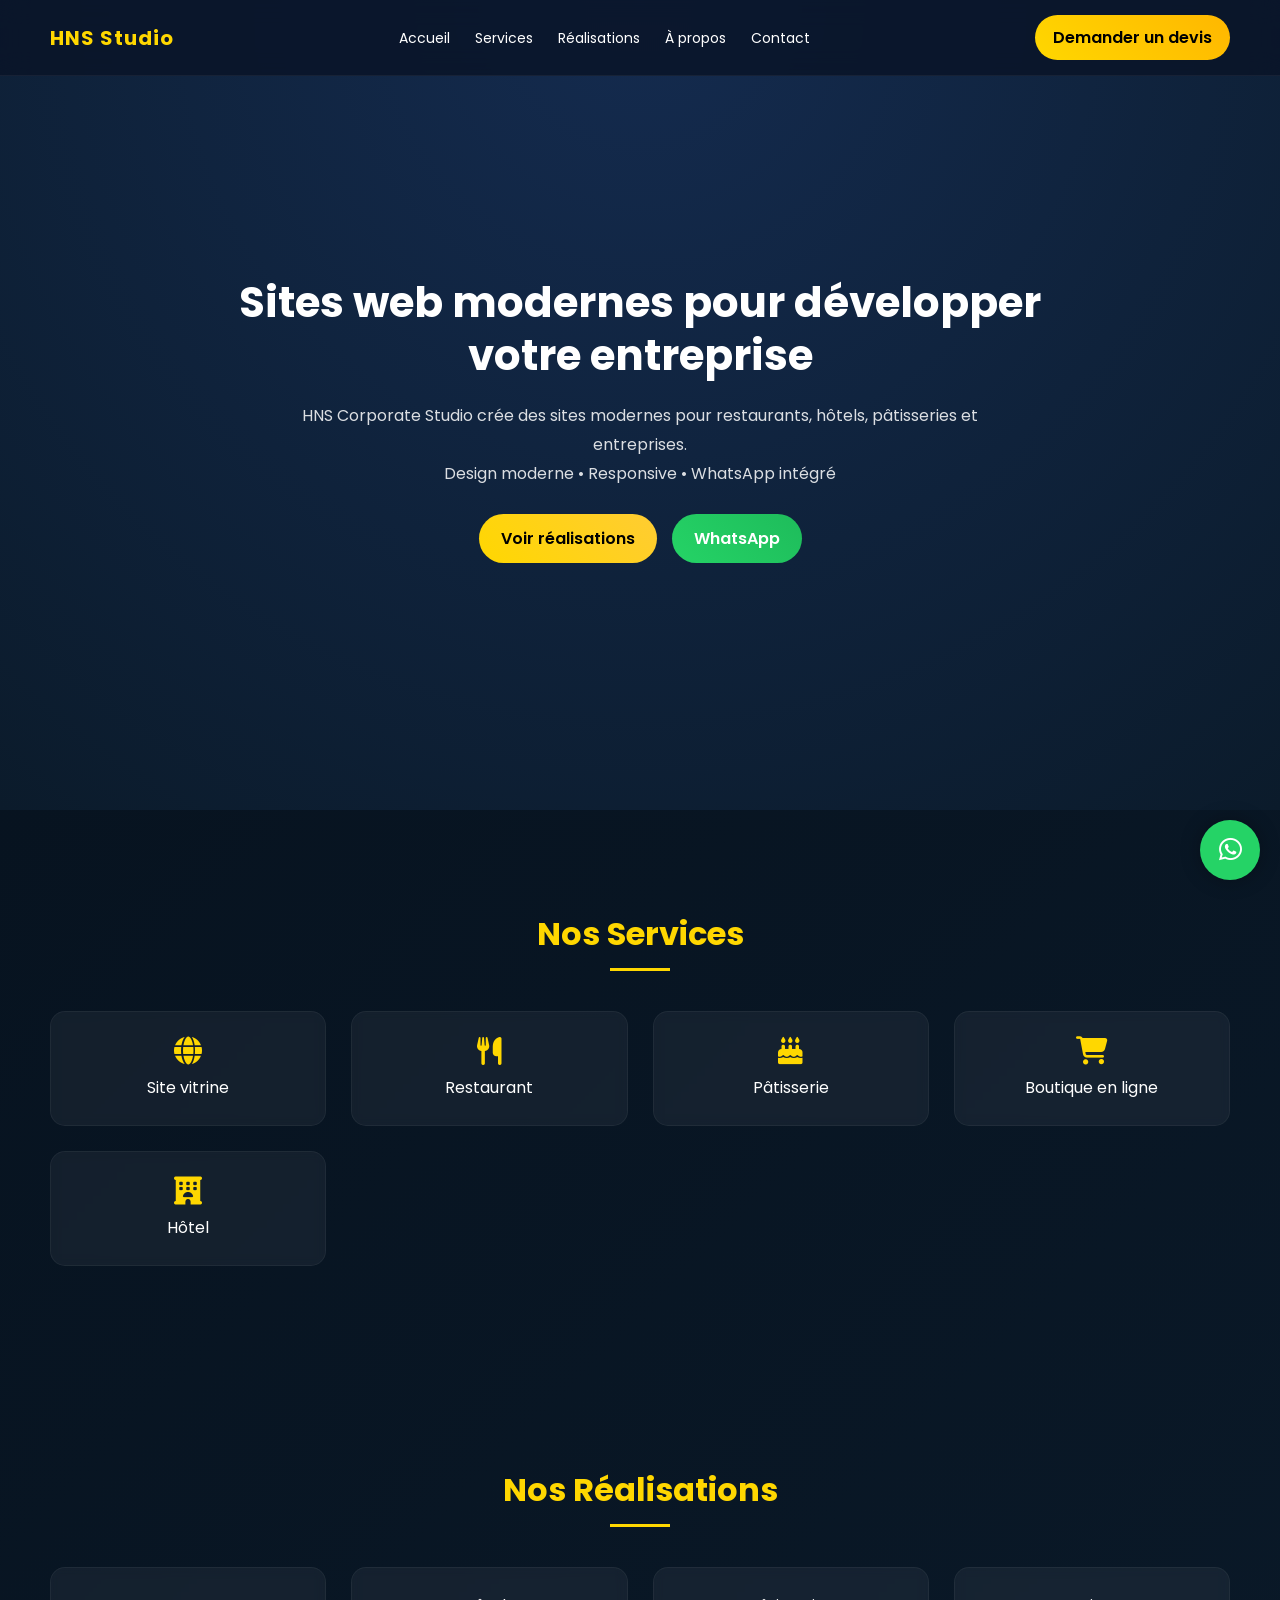
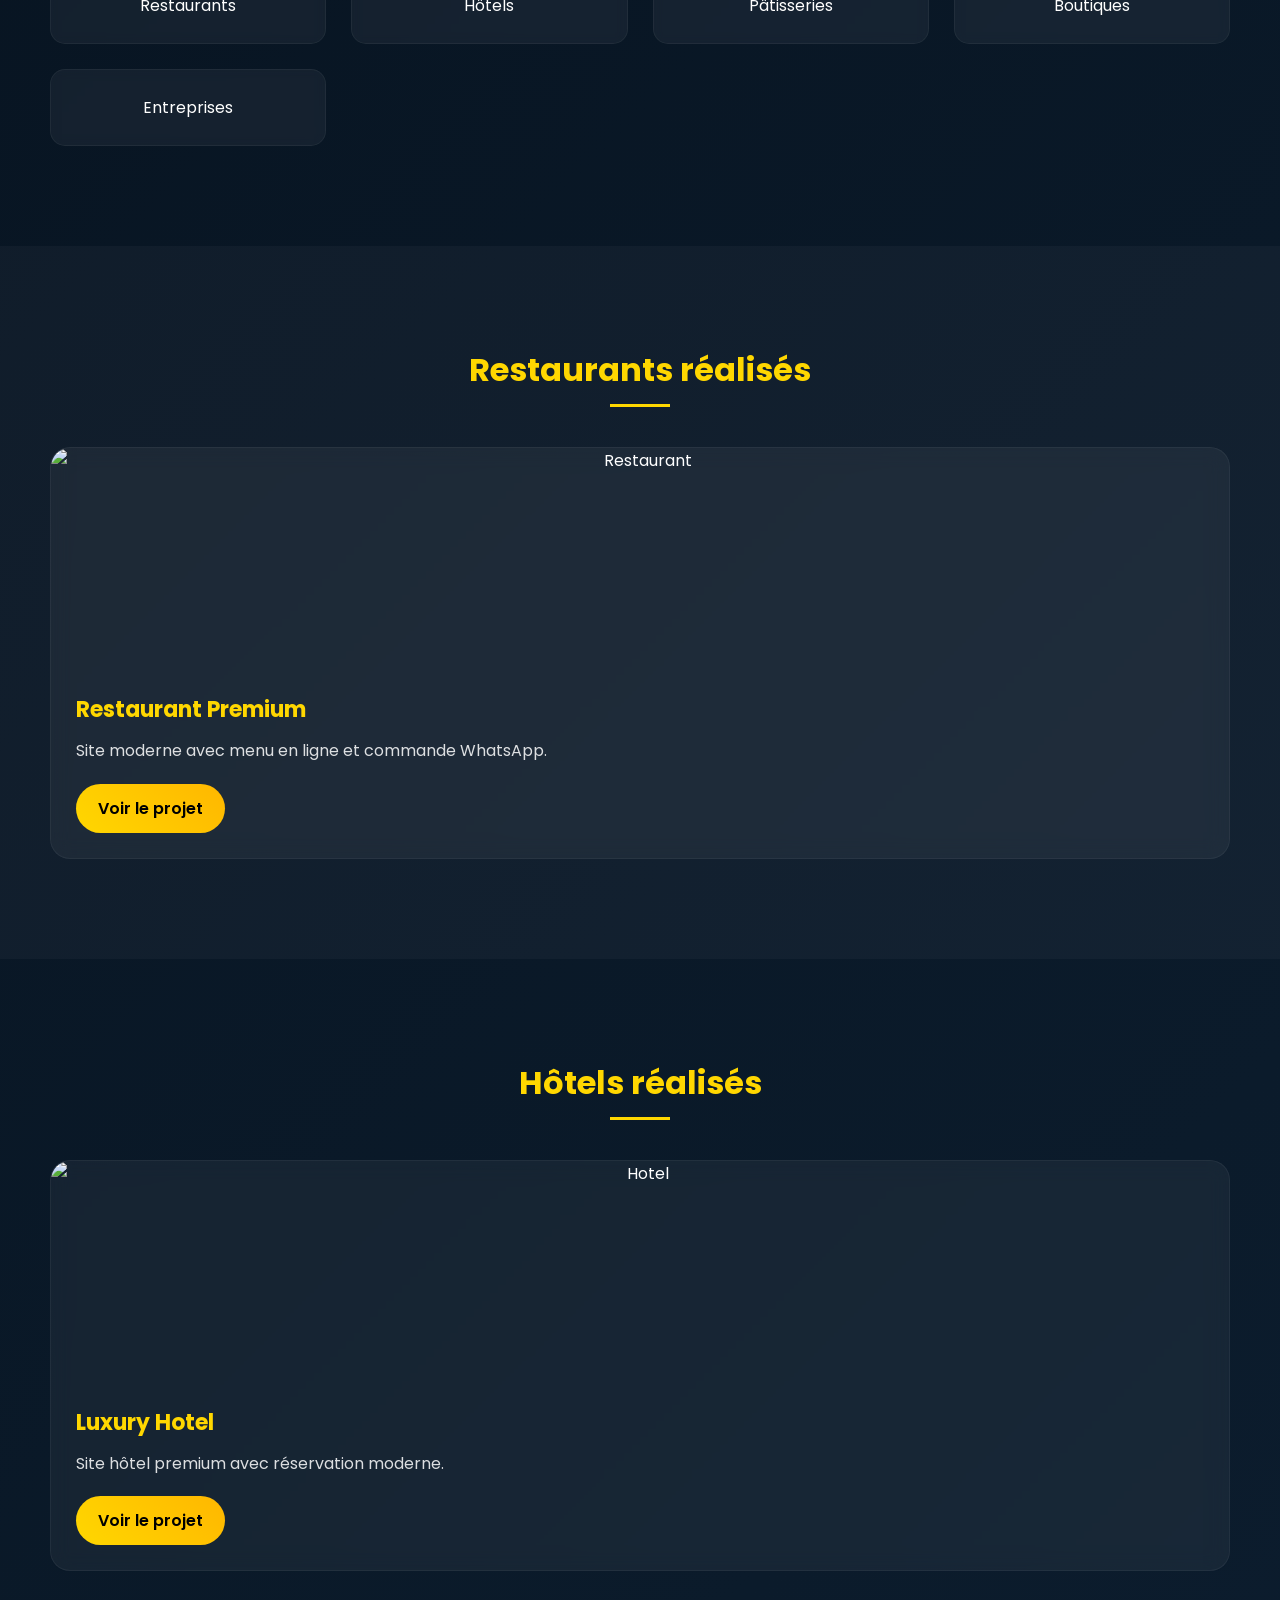
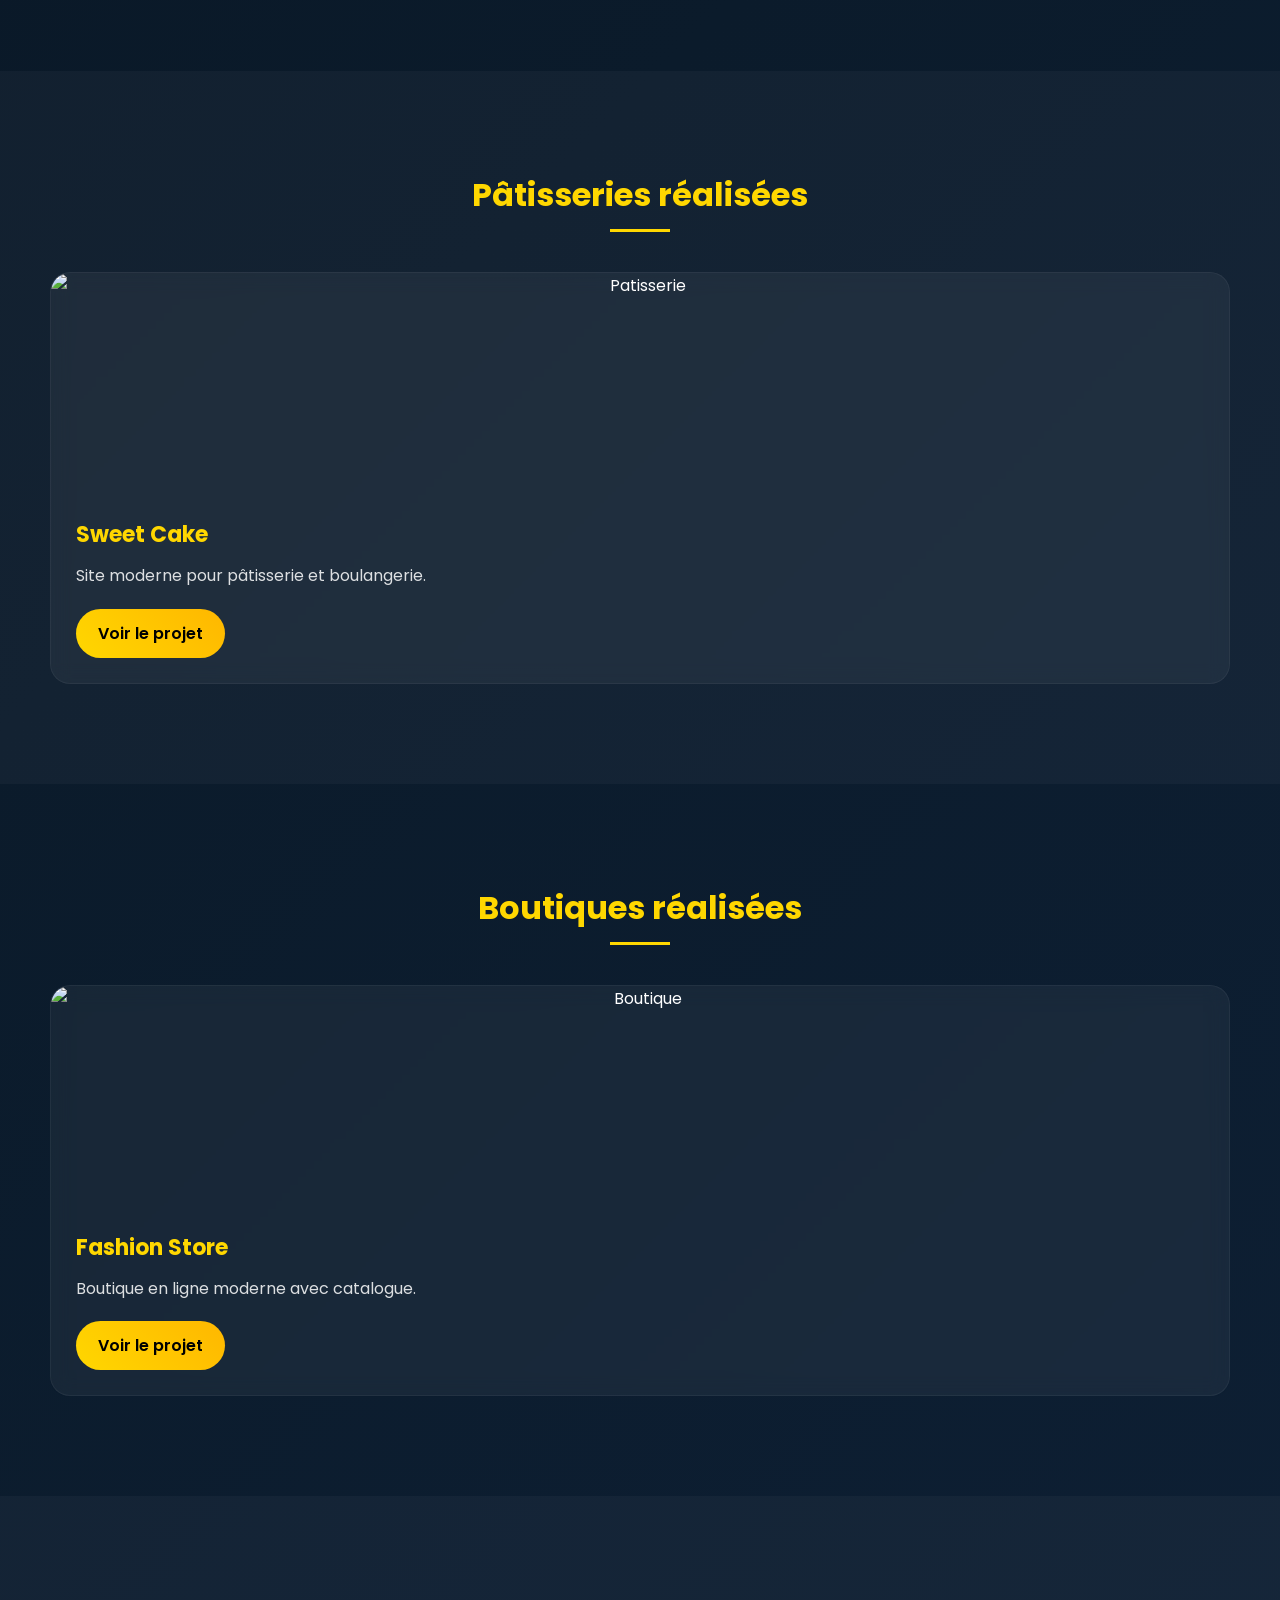
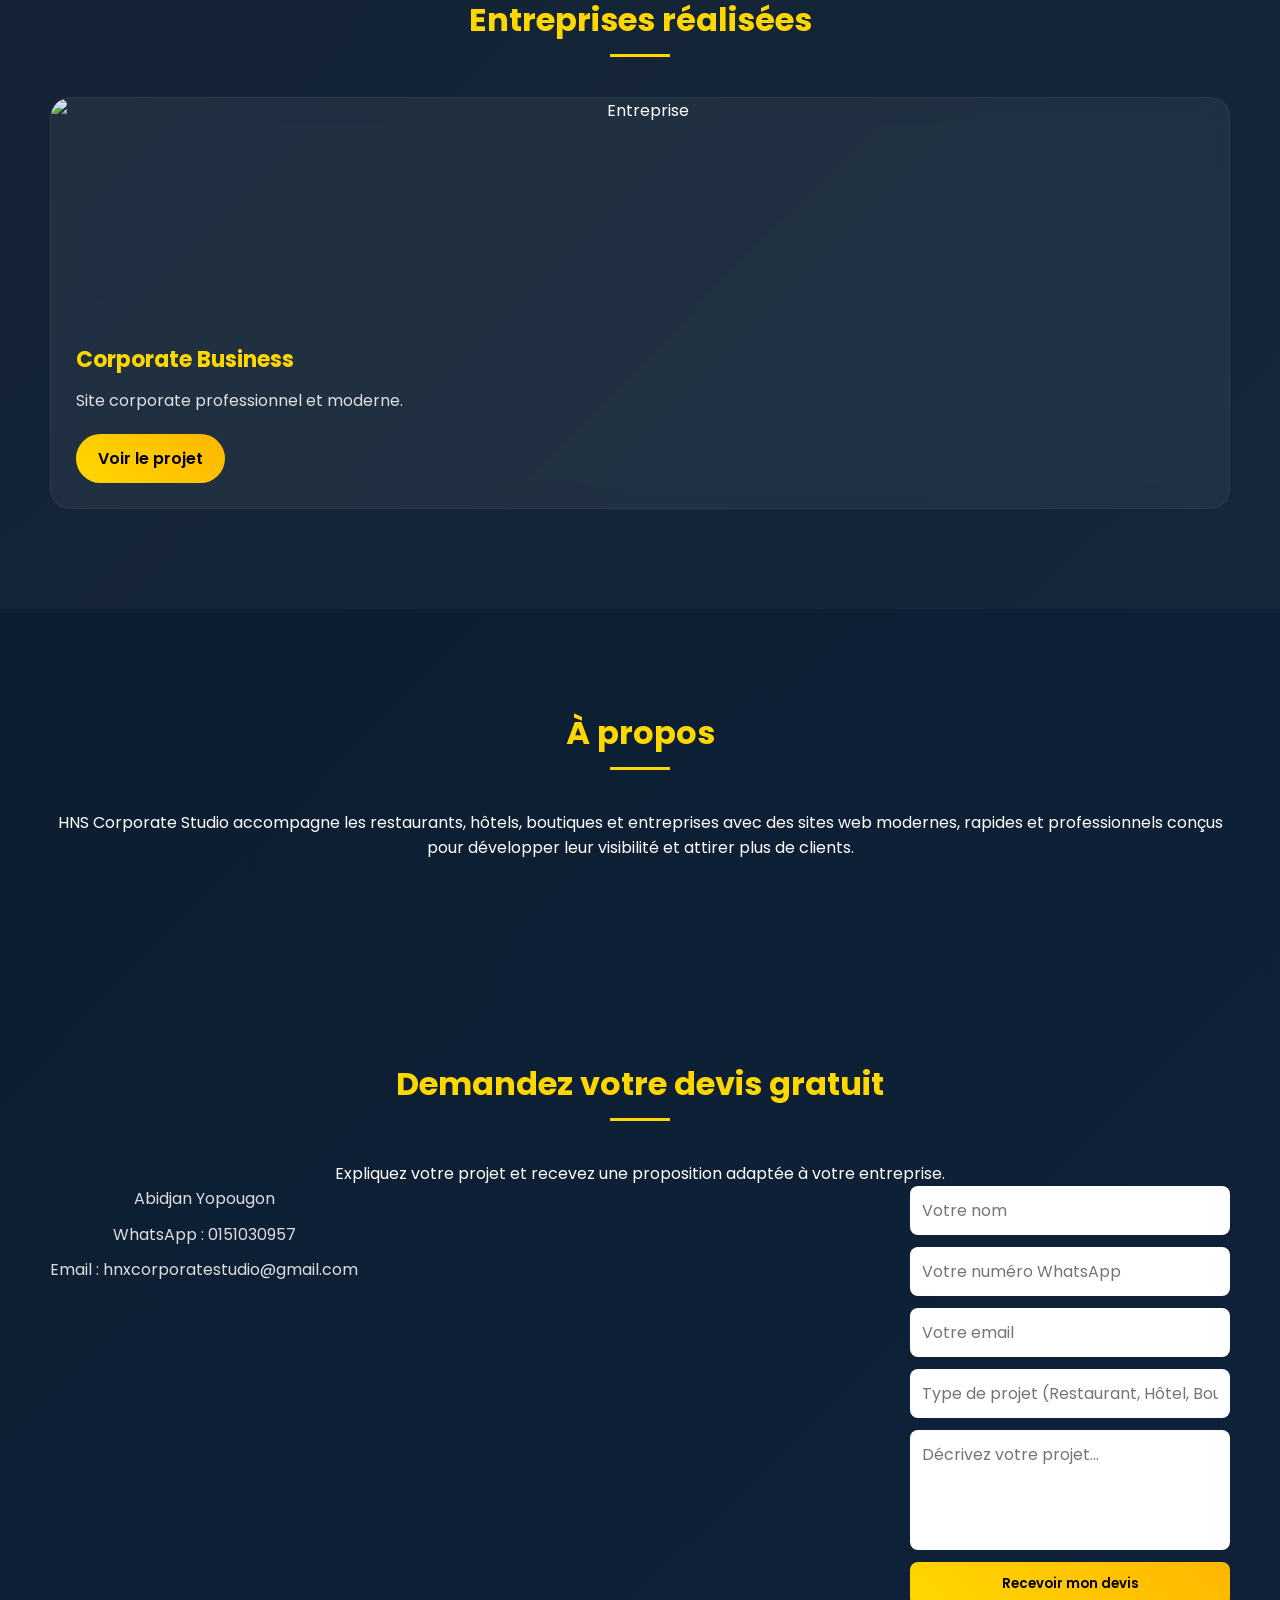
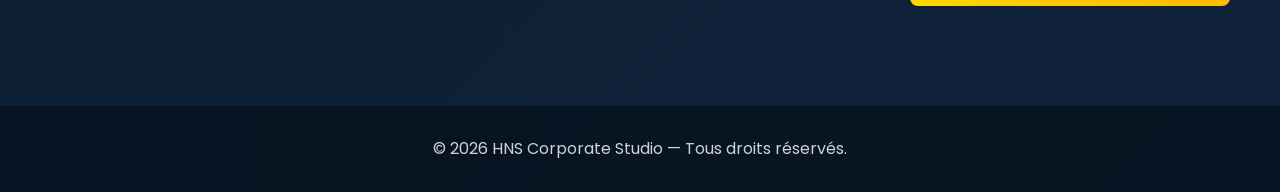
==== index.html @ 3f67a445 "Add files via upload" ====
<!DOCTYPE html>
<html lang="fr">

<head>
    <meta charset="UTF-8">
    <meta name="viewport" content="width=device-width, initial-scale=1.0">
    <title>HNS Corporate Studio</title>

    <link rel="stylesheet" href="accueilhns.css">

    <link href="https://fonts.googleapis.com/css2?family=Poppins:wght@300;400;500;600;700&display=swap" rel="stylesheet">

    <link rel="stylesheet" href="https://cdnjs.cloudflare.com/ajax/libs/font-awesome/6.5.0/css/all.min.css">
</head>

<body>

<!-- HEADER -->
<header class="header">

<a href="#accueil" class="logo">HNS Studio</a>
    <nav class="nav">
        <ul>
            <li><a href="#accueil">Accueil</a></li>
            <li><a href="#services">Services</a></li>
            <li><a href="#realisations">Réalisations</a></li>
            <li><a href="#apropos">À propos</a></li>
            <li><a href="#contact">Contact</a></li>
        </ul>
    </nav>

    <a href="#contact" class="btn-devis">Demander un devis</a>

    <div class="menu-toggle">☰</div>

</header>

<!-- HERO -->
<section id="accueil" class="hero">

    <div class="hero-content">

        <h1>Sites web modernes pour développer votre entreprise</h1>

        <p>
            HNS Corporate Studio crée des sites modernes pour restaurants, hôtels, pâtisseries et entreprises.
        </p>

        <p class="hero-mini">
            Design moderne • Responsive • WhatsApp intégré 
        </p>

        <div class="hero-buttons">

            <a href="#realisations" class="btn">Voir réalisations</a>

            <a href="https://wa.me/2250151030957" class="btn btn-whatsapp">WhatsApp</a>

        </div>

    </div>

</section>

<!-- SERVICES -->
<section id="services" class="section">

    <h2>Nos Services</h2>

    <div class="grid">

        <div class="card">
            <i class="fas fa-globe"></i>
            <p>Site vitrine</p>
        </div>

        <div class="card">
            <i class="fas fa-utensils"></i>
            <p>Restaurant</p>
        </div>

        <div class="card">
            <i class="fas fa-birthday-cake"></i>
            <p>Pâtisserie</p>
        </div>

        <div class="card">
            <i class="fas fa-shopping-cart"></i>
            <p>Boutique en ligne</p>
        </div>

        <div class="card">
            <i class="fas fa-hotel"></i>
            <p>Hôtel</p>
        </div>

    </div>

</section>

<!-- REALISATIONS -->
<section id="realisations" class="section">

    <h2>Nos Réalisations</h2>

    <div class="grid">

        <a href="#restaurant" class="card">Restaurants</a>
        <a href="#hotel" class="card">Hôtels</a>
        <a href="#patisserie" class="card">Pâtisseries</a>
        <a href="#boutique" class="card">Boutiques</a>
        <a href="#entreprise" class="card">Entreprises</a>

    </div>

</section>

<!-- RESTAURANTS -->
<section id="restaurant" class="section dark">

    <h2>Restaurants réalisés</h2>

    <div class="projects-grid">

        <div class="project-card">

            <img src="images/restaurant1.jpg" alt="Restaurant">

            <div class="project-content">

                <h3>Restaurant Premium</h3>

                <p>Site moderne avec menu en ligne et commande WhatsApp.</p>

                <a href="#" class="project-btn">Voir le projet</a>

            </div>

        </div>

    </div>

</section>

<!-- HOTELS -->
<section id="hotel" class="section">

    <h2>Hôtels réalisés</h2>

    <div class="projects-grid">

        <div class="project-card">

            <img src="images/hotel1.jpg" alt="Hotel">

            <div class="project-content">

                <h3>Luxury Hotel</h3>

                <p>Site hôtel premium avec réservation moderne.</p>

                <a href="#" class="project-btn">Voir le projet</a>

            </div>

        </div>

    </div>

</section>

<!-- PATISSERIES -->
<section id="patisserie" class="section dark">

    <h2>Pâtisseries réalisées</h2>

    <div class="projects-grid">

        <div class="project-card">

            <img src="images/patisserie1.jpg" alt="Patisserie">

            <div class="project-content">

                <h3>Sweet Cake</h3>

                <p>Site moderne pour pâtisserie et boulangerie.</p>

                <a href="#" class="project-btn">Voir le projet</a>

            </div>

        </div>

    </div>

</section>

<!-- BOUTIQUES -->
<section id="boutique" class="section">

    <h2>Boutiques réalisées</h2>

    <div class="projects-grid">

        <div class="project-card">

            <img src="images/shop1.jpg" alt="Boutique">

            <div class="project-content">

                <h3>Fashion Store</h3>

                <p>Boutique en ligne moderne avec catalogue.</p>

                <a href="#" class="project-btn">Voir le projet</a>

            </div>

        </div>

    </div>

</section>

<!-- ENTREPRISES -->
<section id="entreprise" class="section dark">

    <h2>Entreprises réalisées</h2>

    <div class="projects-grid">

        <div class="project-card">

            <img src="images/company1.jpg" alt="Entreprise">

            <div class="project-content">

                <h3>Corporate Business</h3>

                <p>Site corporate professionnel et moderne.</p>

                <a href="#" class="project-btn">Voir le projet</a>

            </div>

        </div>

    </div>

</section>

<!-- A PROPOS -->
<section id="apropos" class="section">

    <h2>À propos</h2>

    <p>
        HNS Corporate Studio accompagne les restaurants, hôtels, boutiques et entreprises avec des sites web modernes, rapides et professionnels conçus pour développer leur visibilité et attirer plus de clients.
    </p>

</section>

<!-- CONTACT / DEVIS WHATSAPP -->
<section id="contact" class="section">

    <h2>Demandez votre devis gratuit</h2>

    <p class="contact-text">
        Expliquez votre projet et recevez une proposition adaptée à votre entreprise.
    </p>

    <div class="contact">

        <div class="info">

            <p>Abidjan Yopougon</p>
            <p>WhatsApp : 0151030957</p>
            <p>Email : hnxcorporatestudio@gmail.com</p>

        </div>

        <!-- FORM ENVOYÉ DIRECTEMENT SUR WHATSAPP -->
        <form class="form" onsubmit="sendToWhatsApp(event)">

            <input type="text" id="name" placeholder="Votre nom" required>

            <input type="tel" id="phone" placeholder="Votre numéro WhatsApp" required>

            <input type="email" id="email" placeholder="Votre email">

            <input type="text" id="project" placeholder="Type de projet (Restaurant, Hôtel, Boutique...)">

            <textarea id="message" placeholder="Décrivez votre projet..." required></textarea>

            <button type="submit">Recevoir mon devis</button>

        </form>

    </div>

</section>

<!-- FOOTER -->
<footer>
    <p>© 2026 HNS Corporate Studio — Tous droits réservés.</p>
</footer>

<!-- WHATSAPP FLOAT -->
<a href="https://wa.me/2250151030957" class="whatsapp" target="_blank">
    <i class="fab fa-whatsapp"></i>
</a>

<script src="accueilhns.js"></script>

</body>
</html>
---- accueilhns.css ----
/* ========================= */
/* RESET GLOBAL */
/* ========================= */
*{
    margin:0;
    padding:0;
    box-sizing:border-box;
    font-family:'Poppins',sans-serif;
    scroll-behavior:smooth;
}
a{
    text-decoration:none;
}

html,
body{
    width:100%;
    overflow-x:hidden;
}
section{
    scroll-margin-top:100px;
}
html{
    scroll-behavior:smooth;
}

body{
    background: linear-gradient(135deg,#06111d,#0b1b2b,#0f223a);
    color:white;
    overflow-x:hidden;
}

/* IMAGES & MEDIA */
img{
    max-width:100%;
    display:block;
}

video{
    max-width:100%;
}

/* ========================= */
/* ANIMATION SCROLL */
/* ========================= */
.section,
.card,
.hero-content,
.contact,
.grid,
.info,
.form,
.project-card{
    opacity:0;
    transform: translateY(40px);
    transition: all 0.8s ease;
}

.show{
    opacity:1;
    transform: translateY(0);
}

/* ========================= */
/* HEADER */
/* ========================= */
.header{
    position:fixed;
    top:0;
    left:0;
    width:100%;
    display:flex;
    justify-content:space-between;
    align-items:center;
    padding:15px 50px;
    background: rgba(10,20,40,0.85);
    backdrop-filter: blur(12px);
    z-index:1000;
    border-bottom:1px solid rgba(255,255,255,0.05);
}

/* LOGO */
.logo{
    font-size:20px;
    font-weight:700;
    color:#ffd700;
    letter-spacing:1px;
}

/* NAV */
.nav ul{
    display:flex;
    list-style:none;
    gap:25px;
}

.nav ul li a{
    color:white;
    text-decoration:none;
    font-size:14px;
    position:relative;
    transition:0.3s;
}

/* HOVER MENU */
.nav ul li a::after{
    content:"";
    position:absolute;
    bottom:-5px;
    left:0;
    width:0%;
    height:2px;
    background:#ffd700;
    transition:0.3s;
}

.nav ul li a:hover{
    color:#ffd700;
    transform: translateY(-2px);
}

.nav ul li a:hover::after{
    width:100%;
}

/* BUTTON DEVIS */
.btn-devis{
    background: linear-gradient(45deg,#ffd700,#ffb700);
    padding:10px 18px;
    border-radius:25px;
    color:black;
    text-decoration:none;
    font-weight:600;
    transition:0.3s;
    white-space:nowrap;
}

.btn-devis:hover{
    transform:scale(1.05);
    box-shadow:0 0 20px rgba(255,215,0,0.4);
}

/* HAMBURGER */
.menu-toggle{
    display:none;
    font-size:30px;
    cursor:pointer;
    transition:0.3s;
}

.menu-toggle:hover{
    transform:rotate(90deg);
    color:#ffd700;
}

/* ========================= */
/* HERO */
/* ========================= */
.hero{
    min-height:90vh;
    display:flex;
    align-items:center;
    justify-content:center;
    text-align:center;
    padding:100px 20px 70px;
    background: radial-gradient(circle at top,#142b4f,#0b1b2b);
}

.hero-content{
    width:100%;
    max-width:900px;
    margin:auto;
}

.hero-content h1{
    font-size:42px;
    line-height:1.25;
    word-break:break-word;
    margin-bottom:20px;
}

.hero-content p{
    opacity:0.85;
    max-width:700px;
    margin:auto;
    line-height:1.8;
}

/* BUTTONS HERO */
.hero-buttons{
    margin-top:25px;
    display:flex;
    justify-content:center;
    gap:15px;
    flex-wrap:wrap;
}

.btn{
    background: linear-gradient(45deg,#ffd700,#ffcc33);
    padding:12px 22px;
    color:black;
    border-radius:30px;
    text-decoration:none;
    font-weight:600;
    transition:0.3s;
    text-align:center;
}

.btn:hover{
    transform:translateY(-3px);
    box-shadow:0 10px 20px rgba(255,215,0,0.2);
}

.btn-whatsapp{
    background: linear-gradient(45deg,#25d366,#1ebc5b);
    color:white;
}

/* ========================= */
/* SECTIONS */
/* ========================= */
.section{
    padding:100px 50px;
    text-align:center;
    width:100%;
    max-width:100%;
}

.section h2{
    font-size:32px;
    margin-bottom:40px;
    color:#ffd700;
    position:relative;
}

.section h2::after{
    content:"";
    width:60px;
    height:3px;
    background:#ffd700;
    display:block;
    margin:10px auto;
}

/* DARK SECTION */
.dark{
    background: rgba(255,255,255,0.03);
}

/* ========================= */
/* GRID & CARDS */
/* ========================= */
.grid{
    display:grid;
    grid-template-columns:repeat(auto-fit,minmax(220px,1fr));
    gap:25px;
    width:100%;
}

/* CARDS */
.card{
    background: rgba(255,255,255,0.05);
    padding:25px;
    border-radius:15px;
    transition:0.4s;
    border:1px solid rgba(255,255,255,0.05);
    cursor:pointer;
    backdrop-filter: blur(5px);
    text-decoration:none;
    color:white;
    width:100%;
}

.card:hover{
    transform: translateY(-10px) scale(1.03);
    background: rgba(255,215,0,0.08);
    box-shadow:0 15px 40px rgba(0,0,0,0.4);
}

/* ICONS */
.card i{
    font-size:28px;
    color:#ffd700;
    margin-bottom:10px;
}

/* ========================= */
/* PROJECTS */
/* ========================= */
.projects-grid{
    display:grid;
    grid-template-columns:repeat(auto-fit,minmax(320px,1fr));
    gap:30px;
    margin-top:40px;
    width:100%;
}

.project-card{
    background: rgba(255,255,255,0.05);
    border-radius:20px;
    overflow:hidden;
    transition:0.4s;
    border:1px solid rgba(255,255,255,0.05);
    backdrop-filter: blur(10px);
    width:100%;
}

.project-card:hover{
    transform:translateY(-10px);
    box-shadow:0 15px 40px rgba(0,0,0,0.4);
}

.project-card img{
    width:100%;
    height:220px;
    object-fit:cover;
}

.project-content{
    padding:25px;
    text-align:left;
}

.project-content h3{
    margin-bottom:12px;
    color:#ffd700;
    font-size:22px;
}

.project-content p{
    opacity:0.85;
    line-height:1.6;
    margin-bottom:20px;
}

/* BUTTON PROJECT */
.project-btn{
    display:inline-block;
    background: linear-gradient(45deg,#ffd700,#ffb700);
    padding:12px 22px;
    border-radius:30px;
    color:black;
    text-decoration:none;
    font-weight:600;
    transition:0.3s;
    text-align:center;
}

.project-btn:hover{
    transform:scale(1.05);
    box-shadow:0 10px 20px rgba(255,215,0,0.25);
}

/* ========================= */
/* CONTACT */
/* ========================= */
.contact{
    display:flex;
    justify-content:space-between;
    flex-wrap:wrap;
    gap:30px;
    width:100%;
}

.info p{
    margin-bottom:10px;
    opacity:0.85;
    line-height:1.6;
}

/* FORM */
.form{
    display:flex;
    flex-direction:column;
    gap:12px;
    width:320px;
    max-width:100%;
}

.form input,
.form textarea{
    padding:12px;
    border:none;
    border-radius:8px;
    outline:none;
    background:white;
    width:100%;
    font-size:16px;
}

.form textarea{
    min-height:120px;
    resize:none;
}

.form button{
    background: linear-gradient(45deg,#ffd700,#ffb700);
    padding:12px;
    border:none;
    border-radius:8px;
    cursor:pointer;
    font-weight:600;
    transition:0.3s;
    width:100%;
}

.form button:hover{
    transform:scale(1.05);
}

/* ========================= */
/* FOOTER */
/* ========================= */
footer{
    text-align:center;
    padding:30px 20px;
    background:#06111d;
    opacity:0.8;
    line-height:1.6;
}

/* ========================= */
/* WHATSAPP */
/* ========================= */
.whatsapp{
    position:fixed;
    bottom:20px;
    right:20px;
    width:60px;
    height:60px;
    background:#25d366;
    border-radius:50%;
    color:white;
    font-size:26px;
    box-shadow:0 0 20px rgba(0,0,0,0.3);
    transition:0.3s;
    z-index:999;

    display:flex;
    align-items:center;
    justify-content:center;
}

.whatsapp:hover{
    transform:scale(1.1);
}

/* ========================= */
/* RESPONSIVE TABLET */
/* ========================= */
@media(max-width:992px){

    .section{
        padding:90px 30px;
    }

    .header{
        padding:15px 30px;
    }

    .hero-content h1{
        font-size:36px;
    }

}

/* ========================= */
/* RESPONSIVE MOBILE */
/* ========================= */
@media(max-width:768px){

    .menu-toggle{
        display:block;
    }

    .nav{
        display:none;
        position:absolute;
        top:70px;
        left:0;
        width:100%;
        background: rgba(10,20,40,0.95);
        backdrop-filter: blur(10px);
        padding:20px;
        z-index:999;
    }

    .nav.active{
        display:block;
    }

    .nav ul{
        flex-direction:column;
        gap:15px;
    }

    .nav ul li a{
        display:block;
        padding:10px 0;
        font-size:16px;
    }

    .header{
        padding:15px 20px;
    }

    .hero{
        min-height:auto;
        padding:105px 20px 60px;
    }

    .hero-content{
        padding-top:10px;
    }

    .hero-content h1{
        font-size:30px;
        line-height:1.3;
    }

    .hero-content p{
        font-size:14px;
    }

    .section{
        padding:80px 20px;
    }

    .section h2{
        font-size:26px;
    }

    .contact{
        flex-direction:column;
        align-items:center;
    }

    .form{
        width:100%;
    }

    .projects-grid{
        grid-template-columns:1fr;
    }

    .project-card img{
        height:200px;
    }

    .project-content{
        padding:20px;
    }

    .project-content h3{
        font-size:20px;
    }

    .project-content p{
        font-size:14px;
    }

    .card{
        padding:20px;
    }

}

/* ========================= */
/* SMALL MOBILE */
/* ========================= */
@media(max-width:480px){

    .hero{
        padding:95px 15px 50px;
    }

    .hero-content h1{
        font-size:24px;
    }

    .section h2{
        font-size:22px;
    }

    .btn,
    .btn-devis,
    .project-btn{
        width:100%;
        text-align:center;
    }

    .hero-buttons{
        flex-direction:column;
    }

    .logo{
        font-size:18px;
    }

}

/* ========================= */
/* EXTRA SMALL DEVICES */
/* ========================= */
@media(max-width:360px){

    .hero-content h1{
        font-size:21px;
    }

    .section h2{
        font-size:20px;
    }

    .logo{
        font-size:17px;
    }

    .header{
        padding:12px 15px;
    }

    .hero-content p{
        font-size:13px;
    }

}
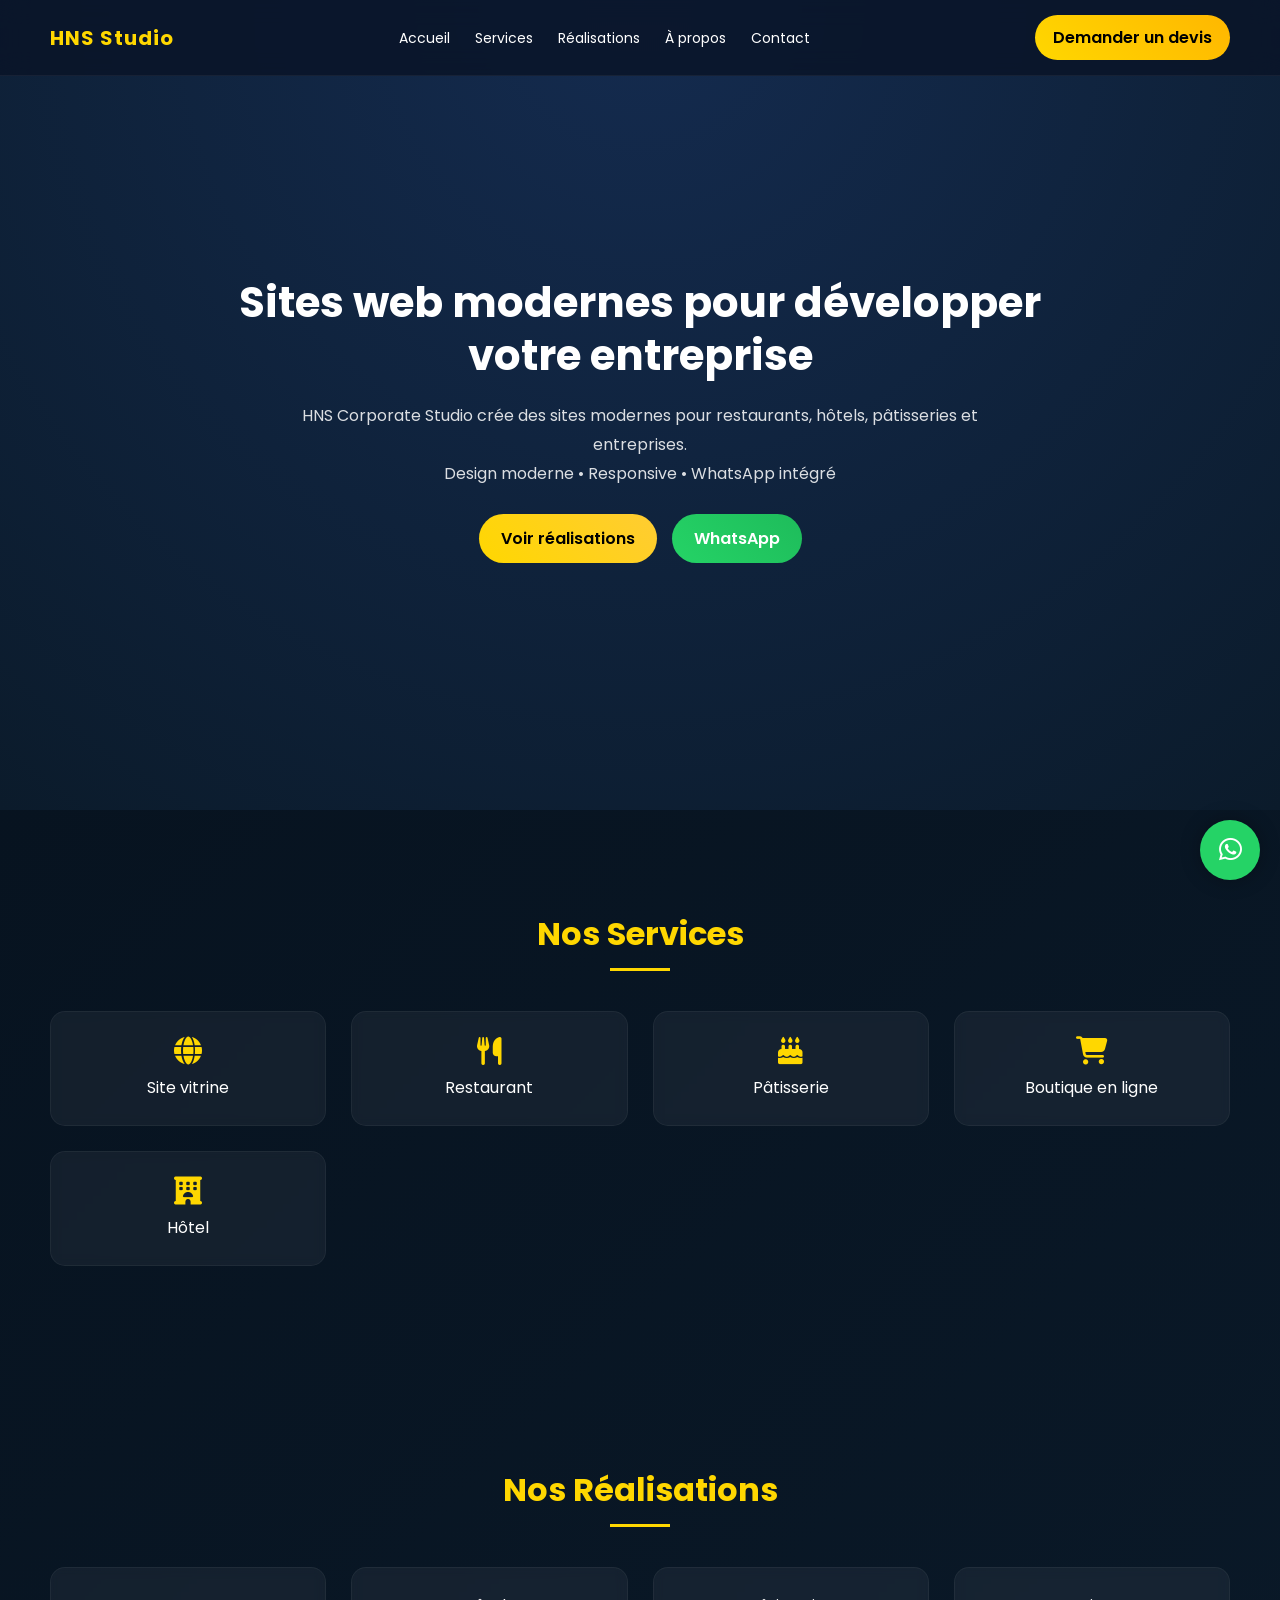
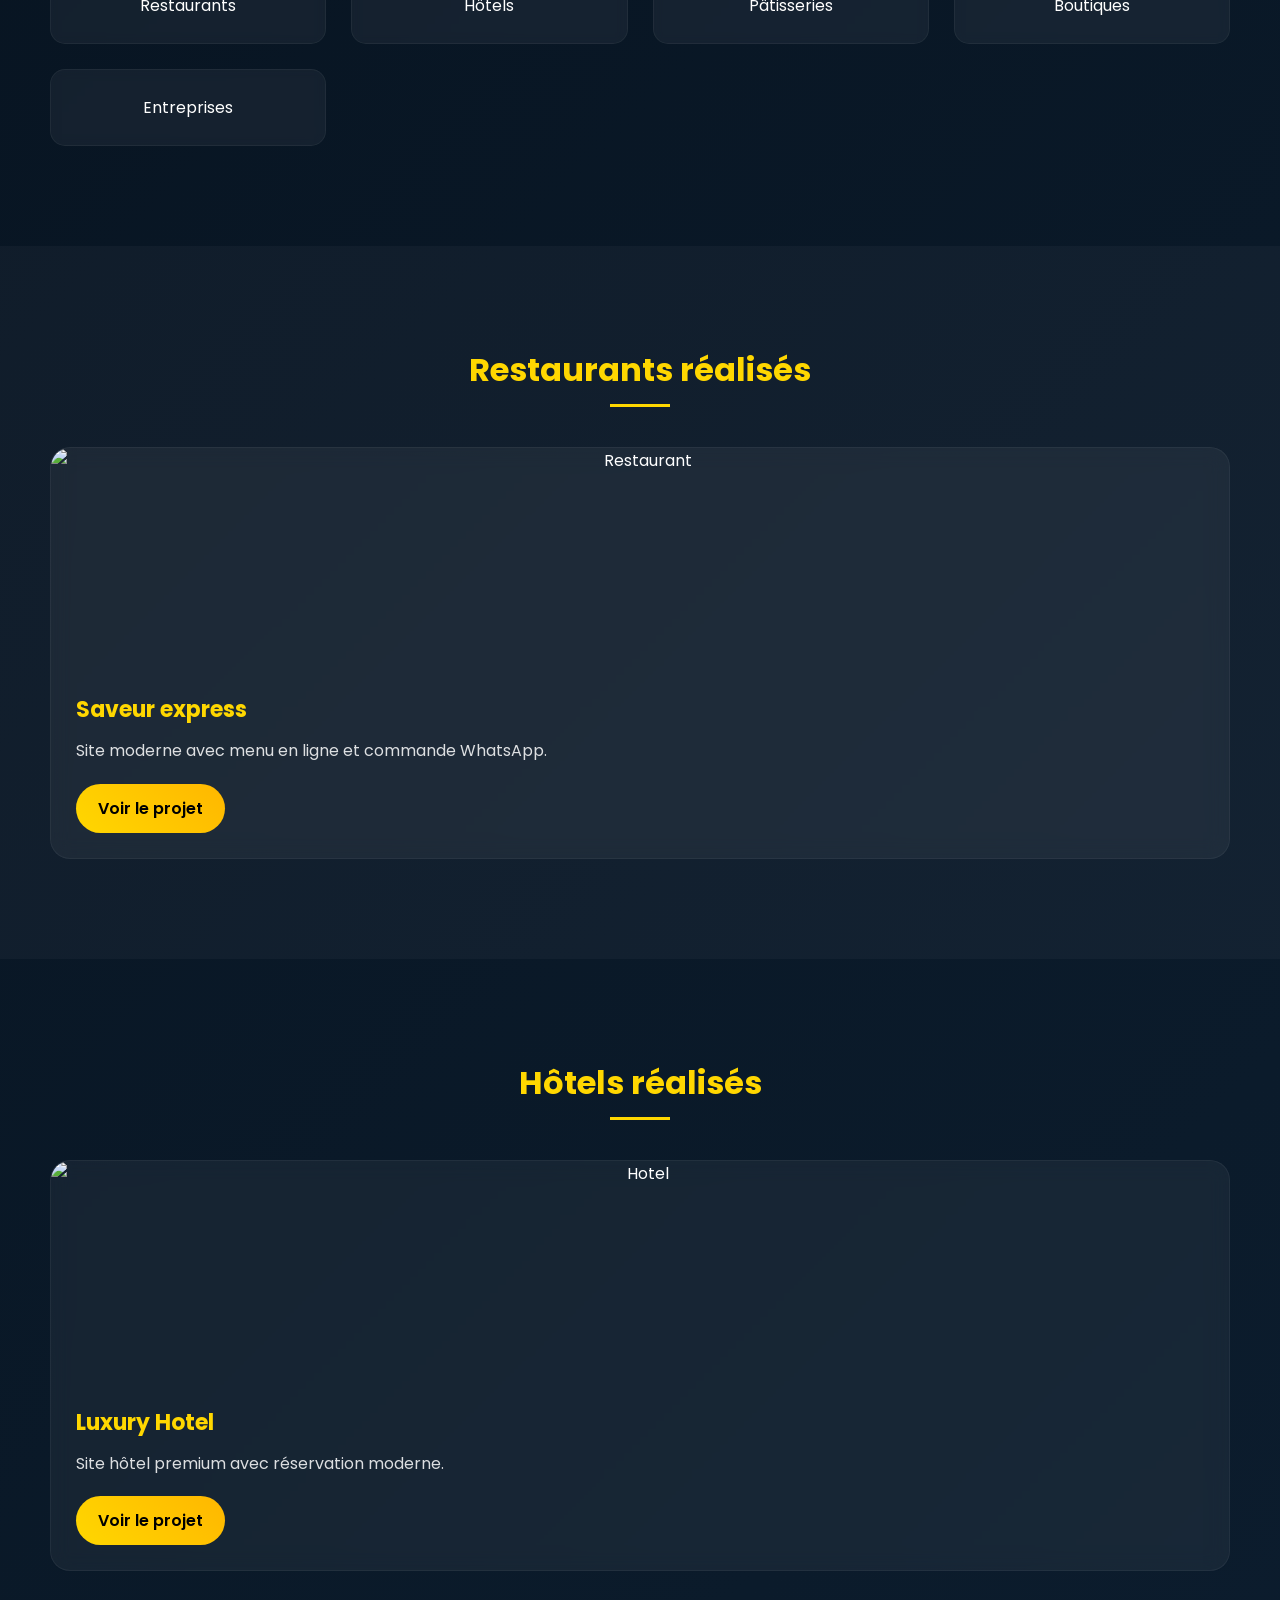
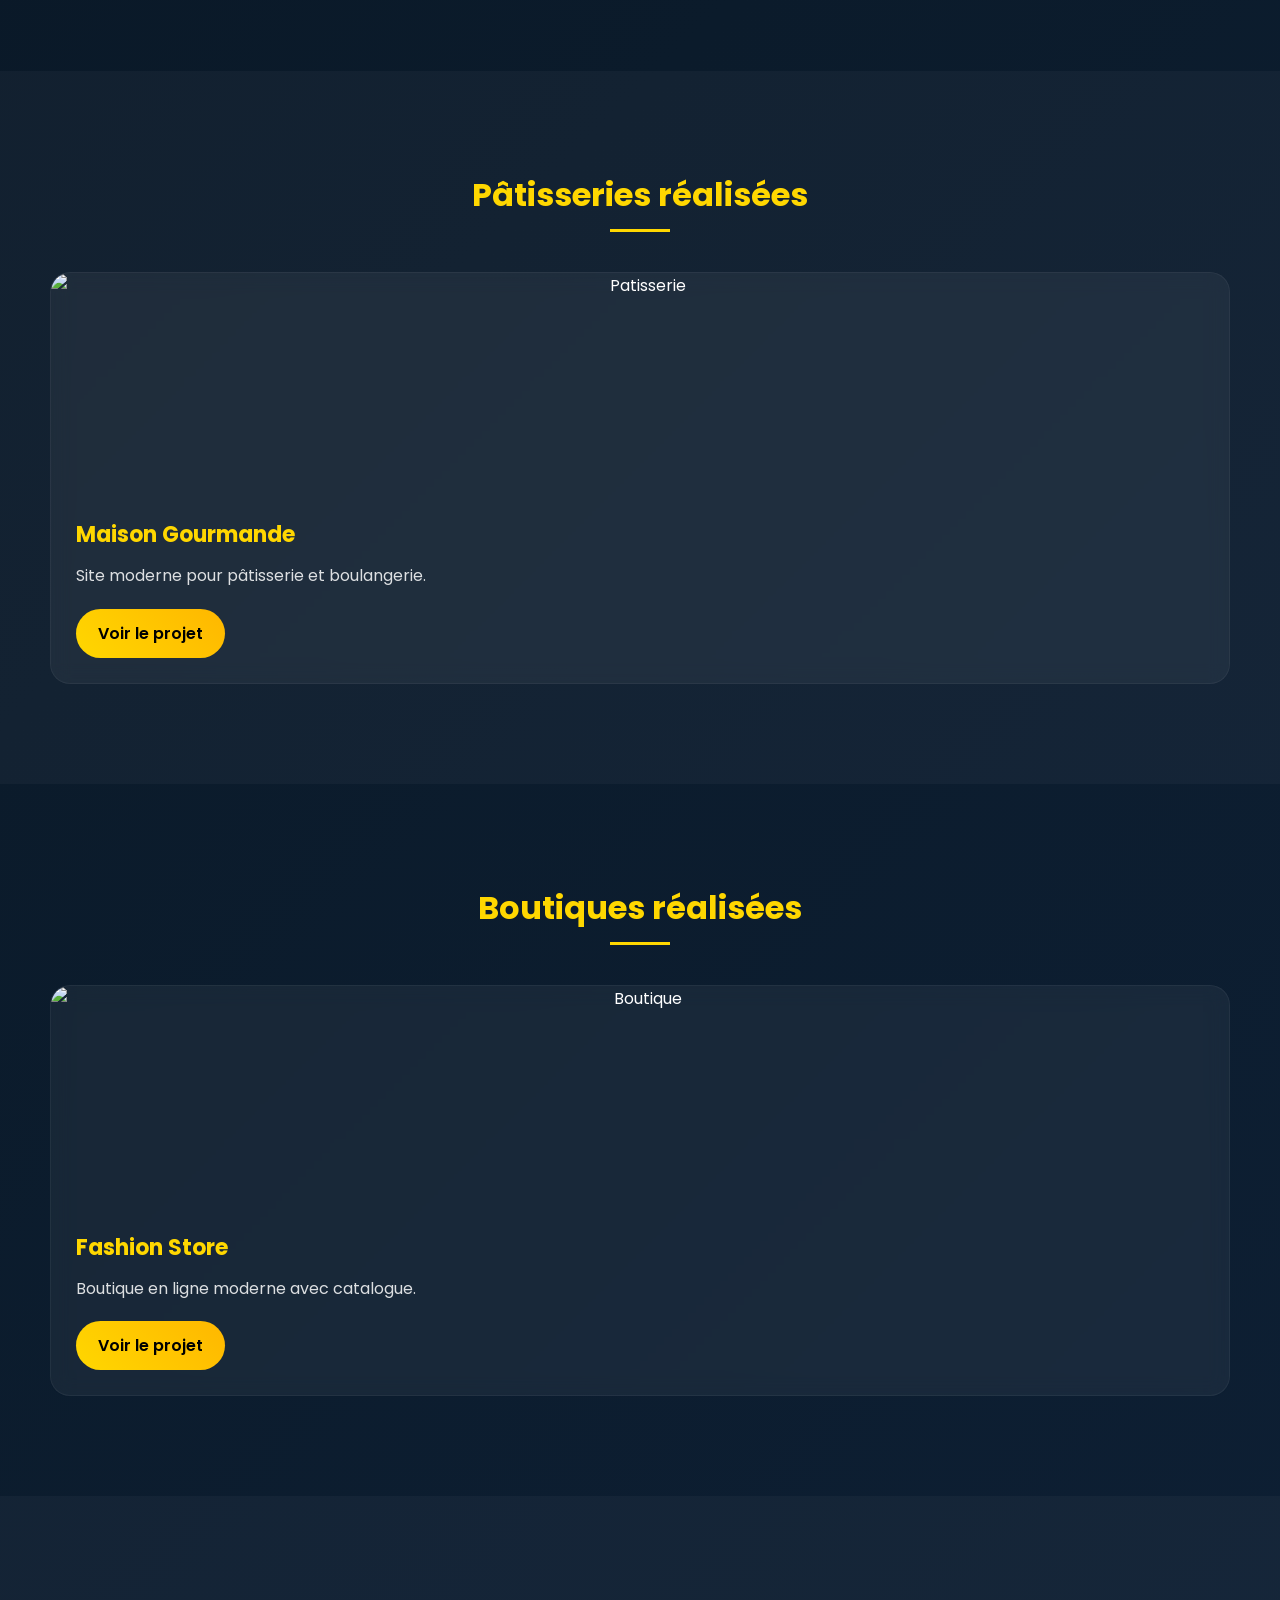
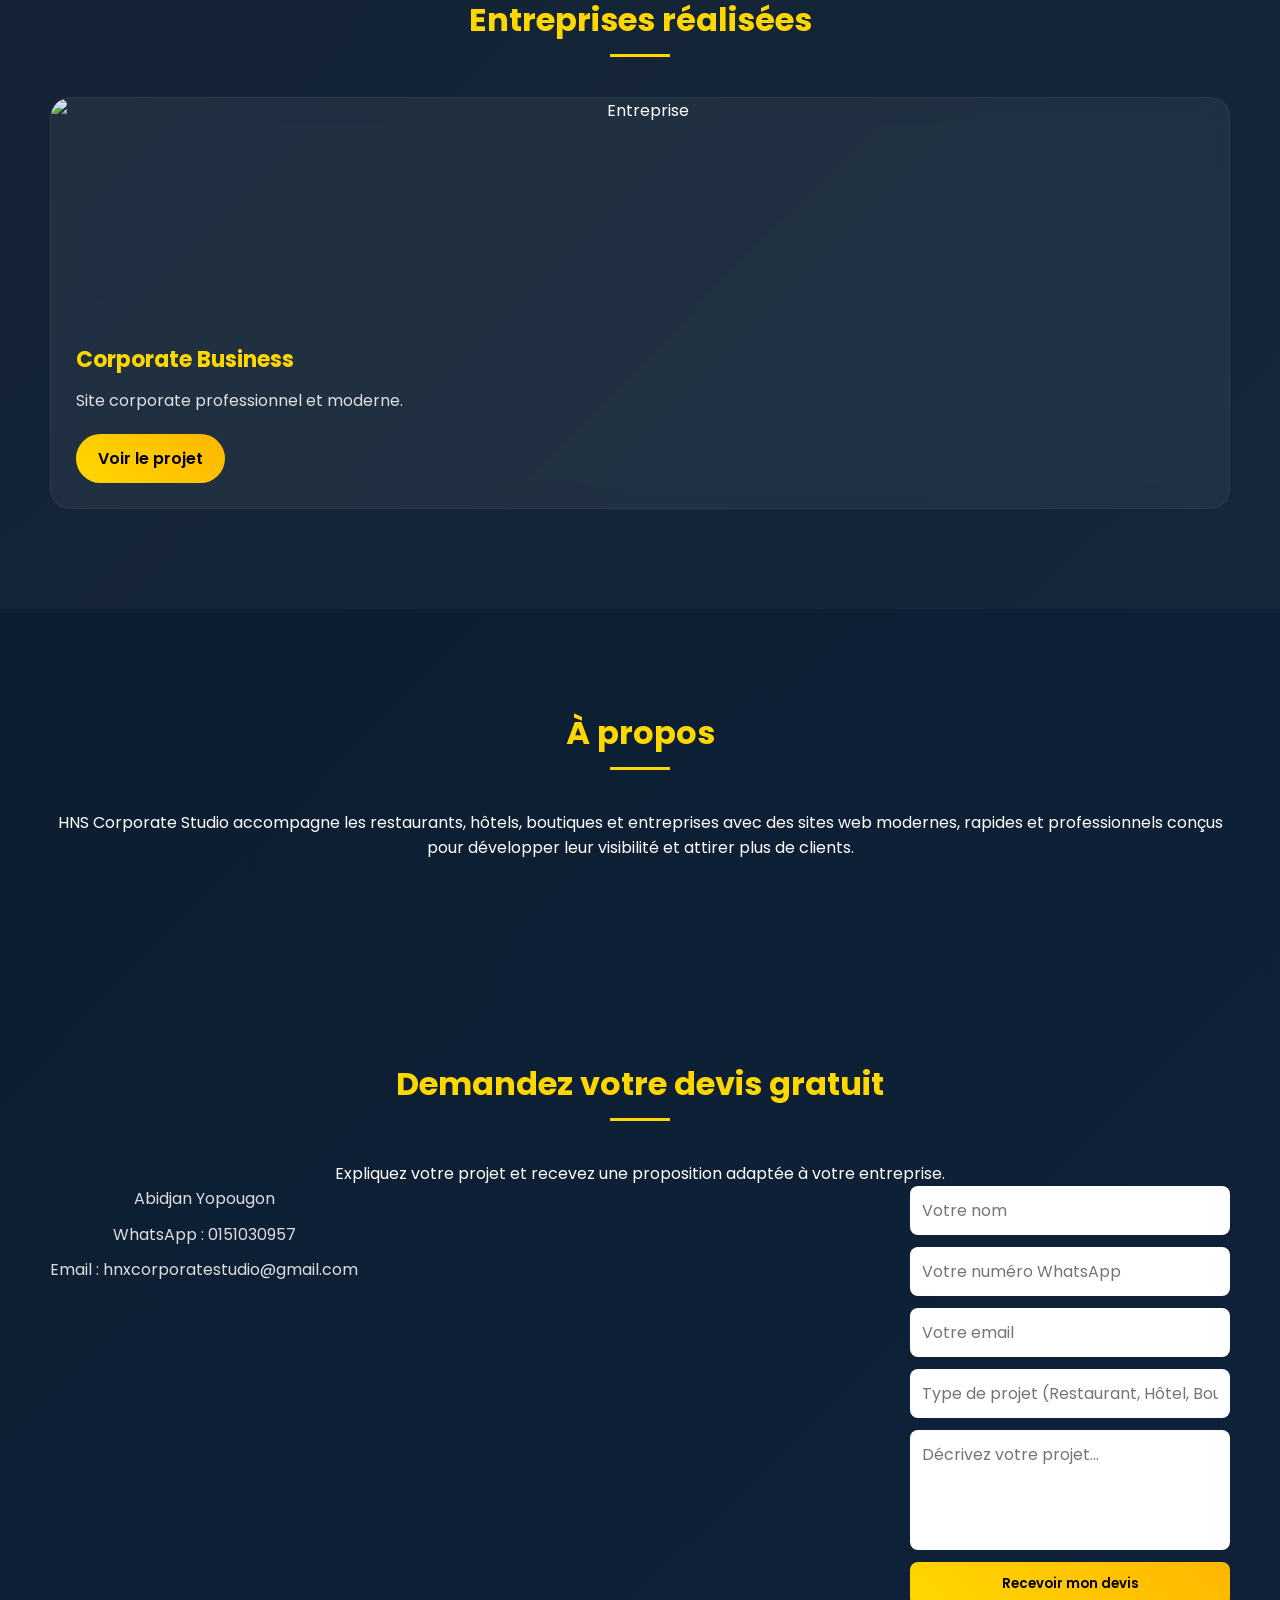
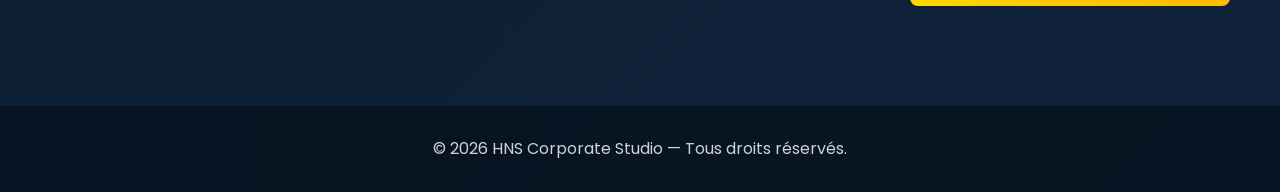
==== commit b1fdb3ba: "Add files via upload" ====
--- a/index.html
+++ b/index.html
@@ -7,6 +7,7 @@
     <title>HNS Corporate Studio</title>
 
     <link rel="stylesheet" href="accueilhns.css">
+        <link rel="shortcut icon" href="favicon.png">
 
     <link href="https://fonts.googleapis.com/css2?family=Poppins:wght@300;400;500;600;700&display=swap" rel="stylesheet">
 
@@ -128,11 +129,11 @@
 
             <div class="project-content">
 
-                <h3>Restaurant Premium</h3>
+                <h3>Saveur express</h3>
 
                 <p>Site moderne avec menu en ligne et commande WhatsApp.</p>
 
-                <a href="#" class="project-btn">Voir le projet</a>
+                <a href="saveurexpress.html" class="project-btn">Voir le projet</a>
 
             </div>
 
@@ -182,11 +183,11 @@
 
             <div class="project-content">
 
-                <h3>Sweet Cake</h3>
+                <h3> Maison Gourmande</h3>
 
                 <p>Site moderne pour pâtisserie et boulangerie.</p>
 
-                <a href="#" class="project-btn">Voir le projet</a>
+                <a href="accueil.html" class="project-btn">Voir le projet</a>
 
             </div>
 
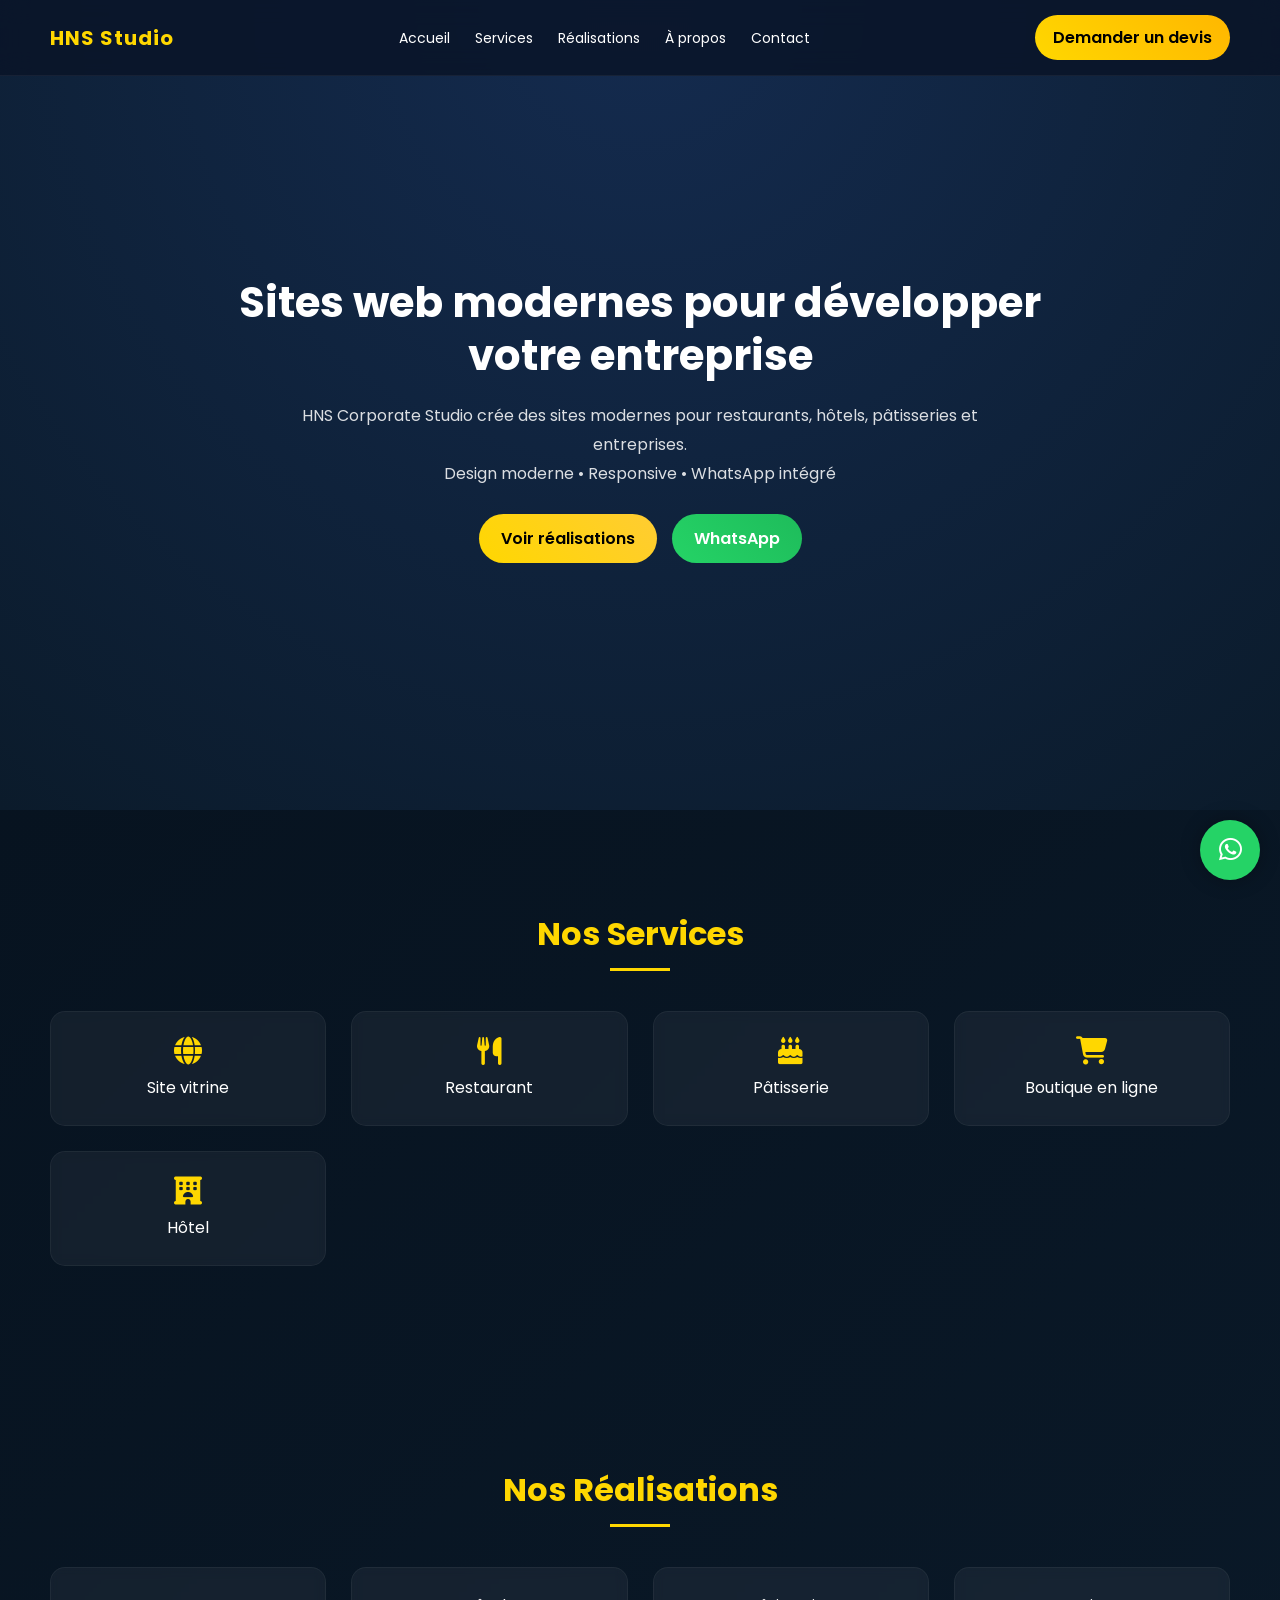
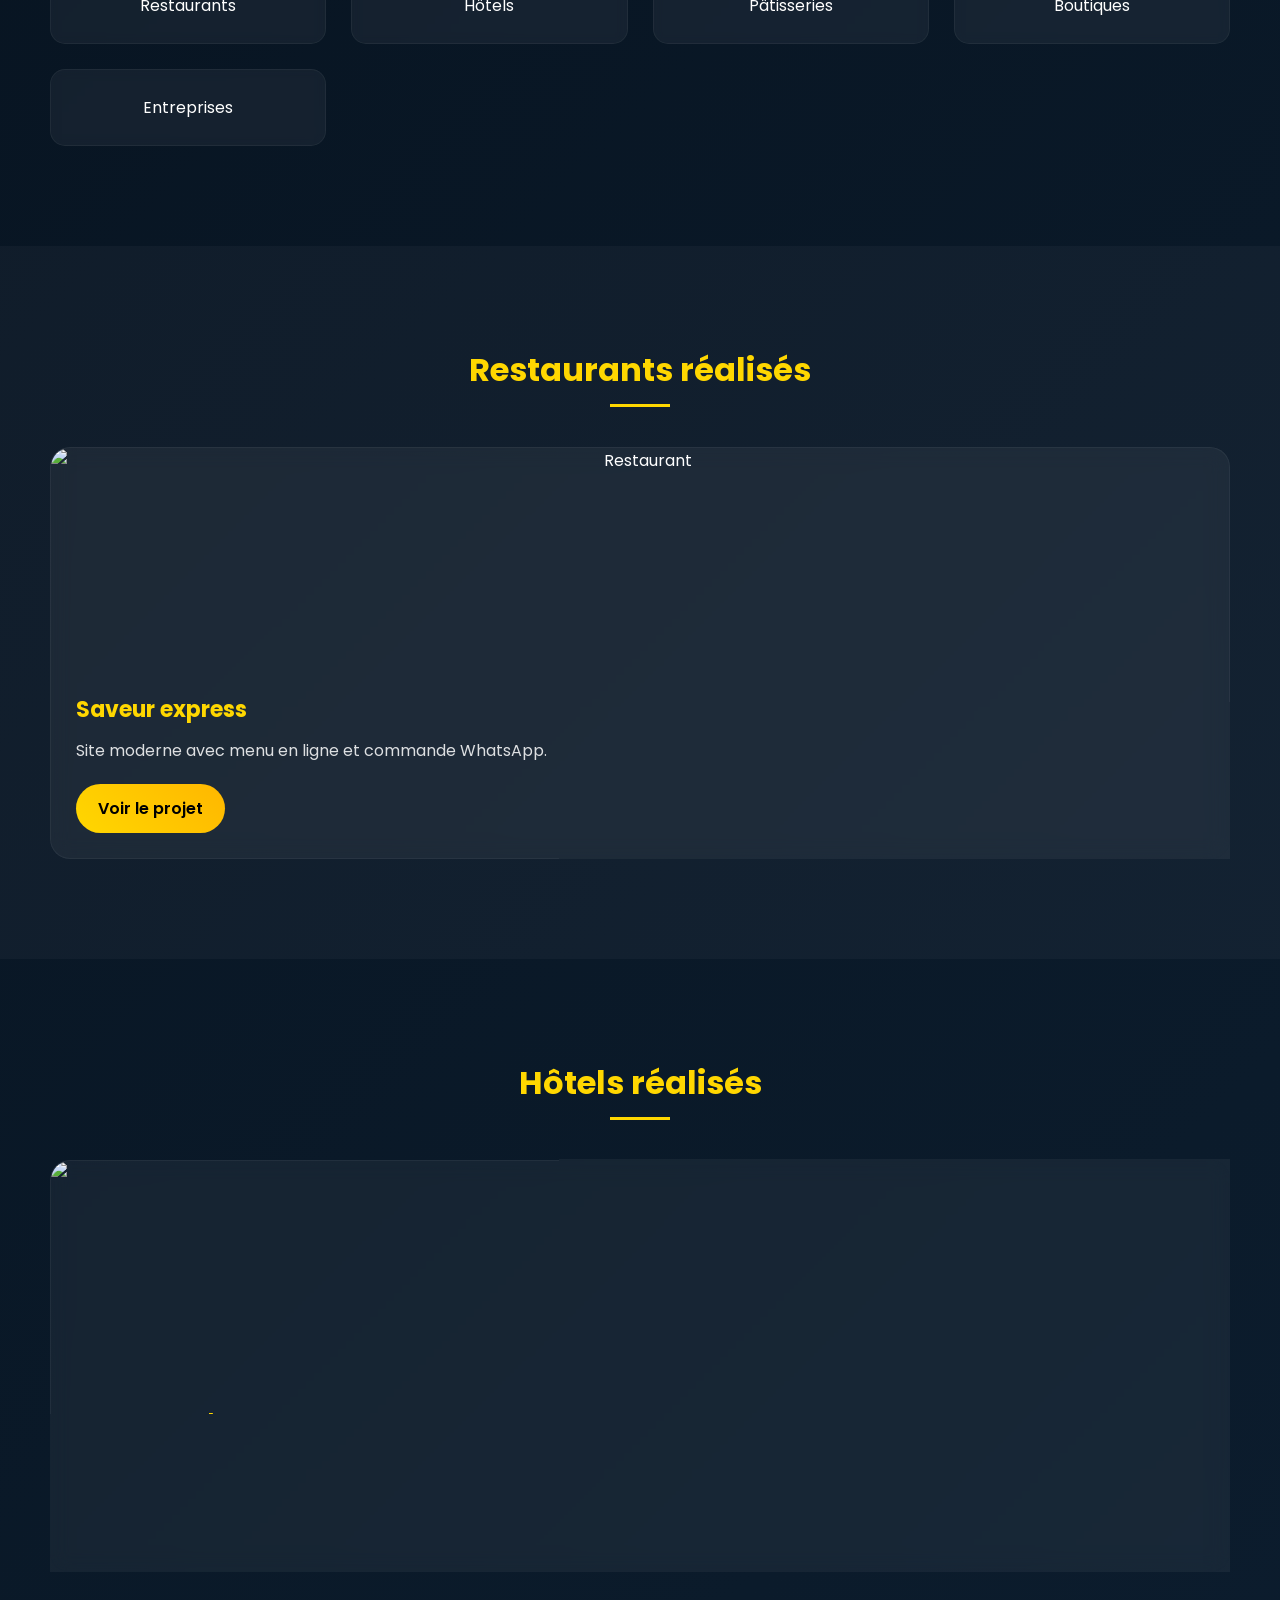
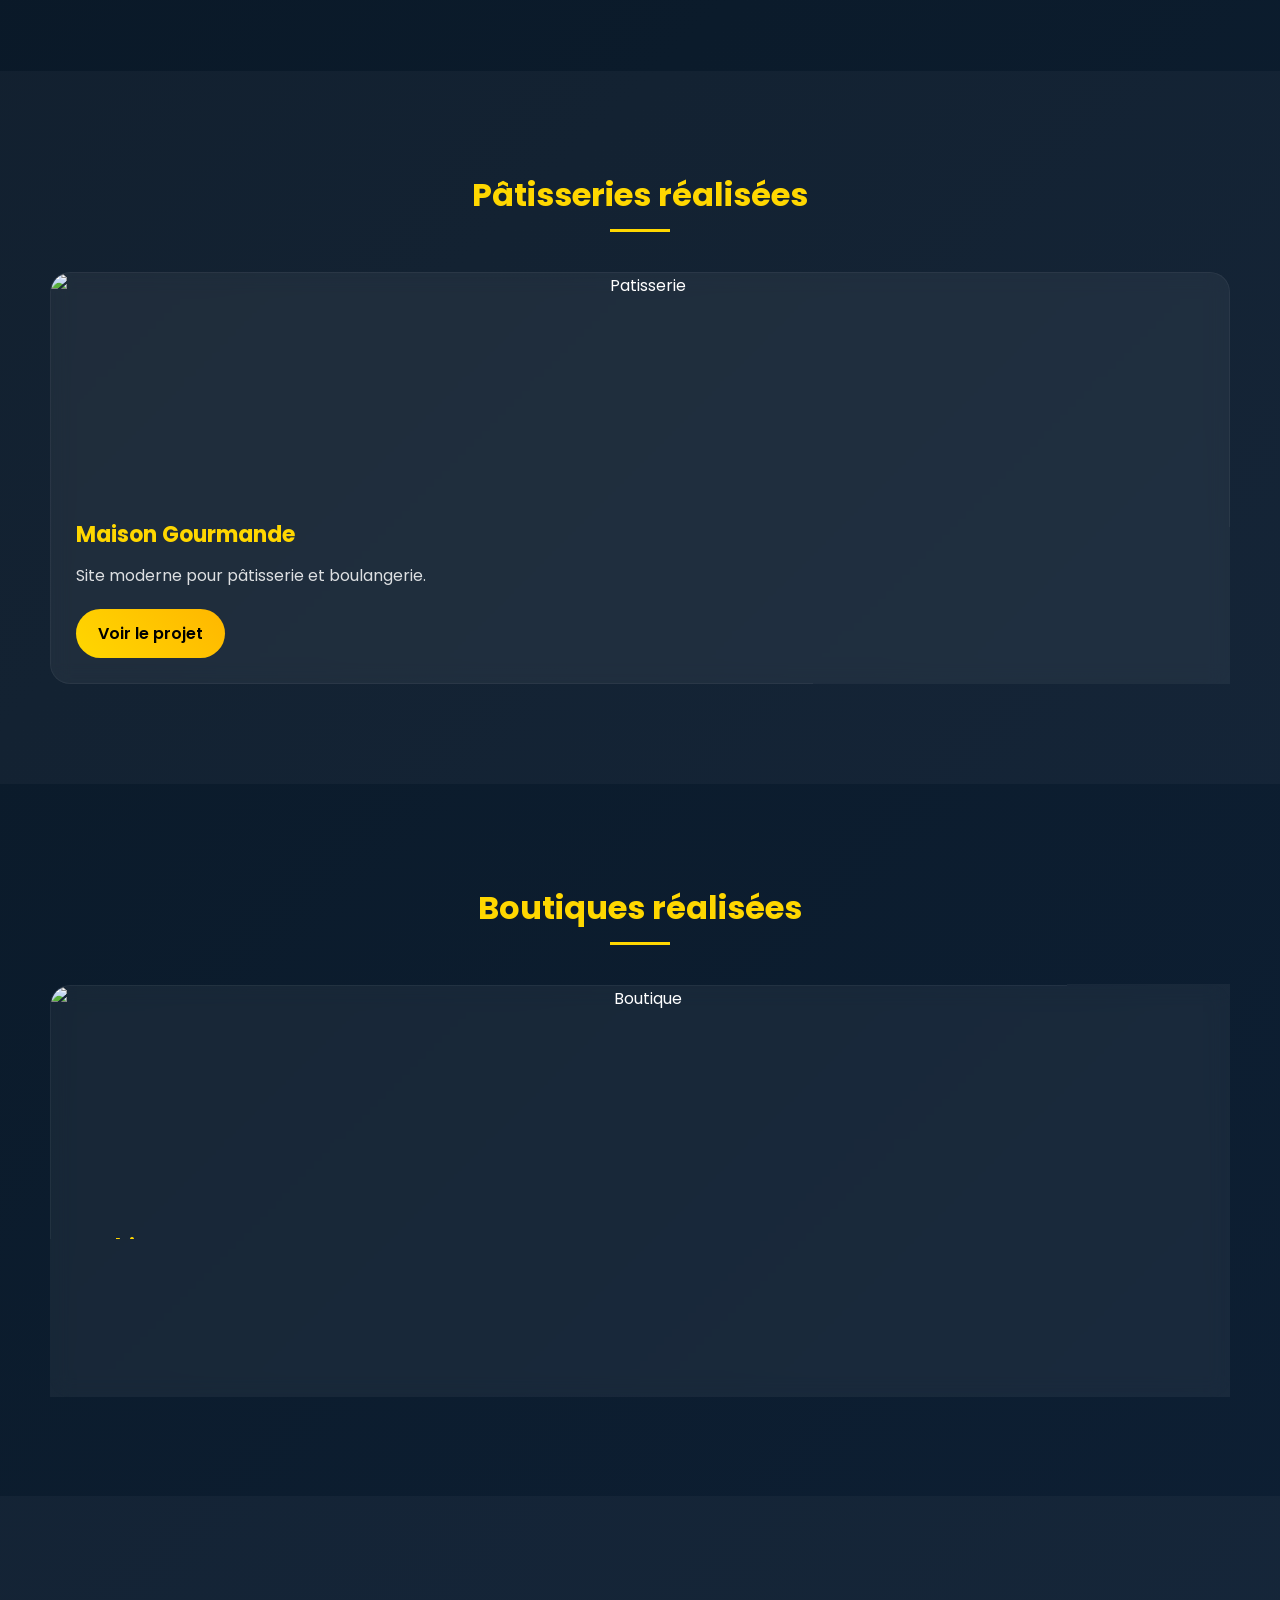
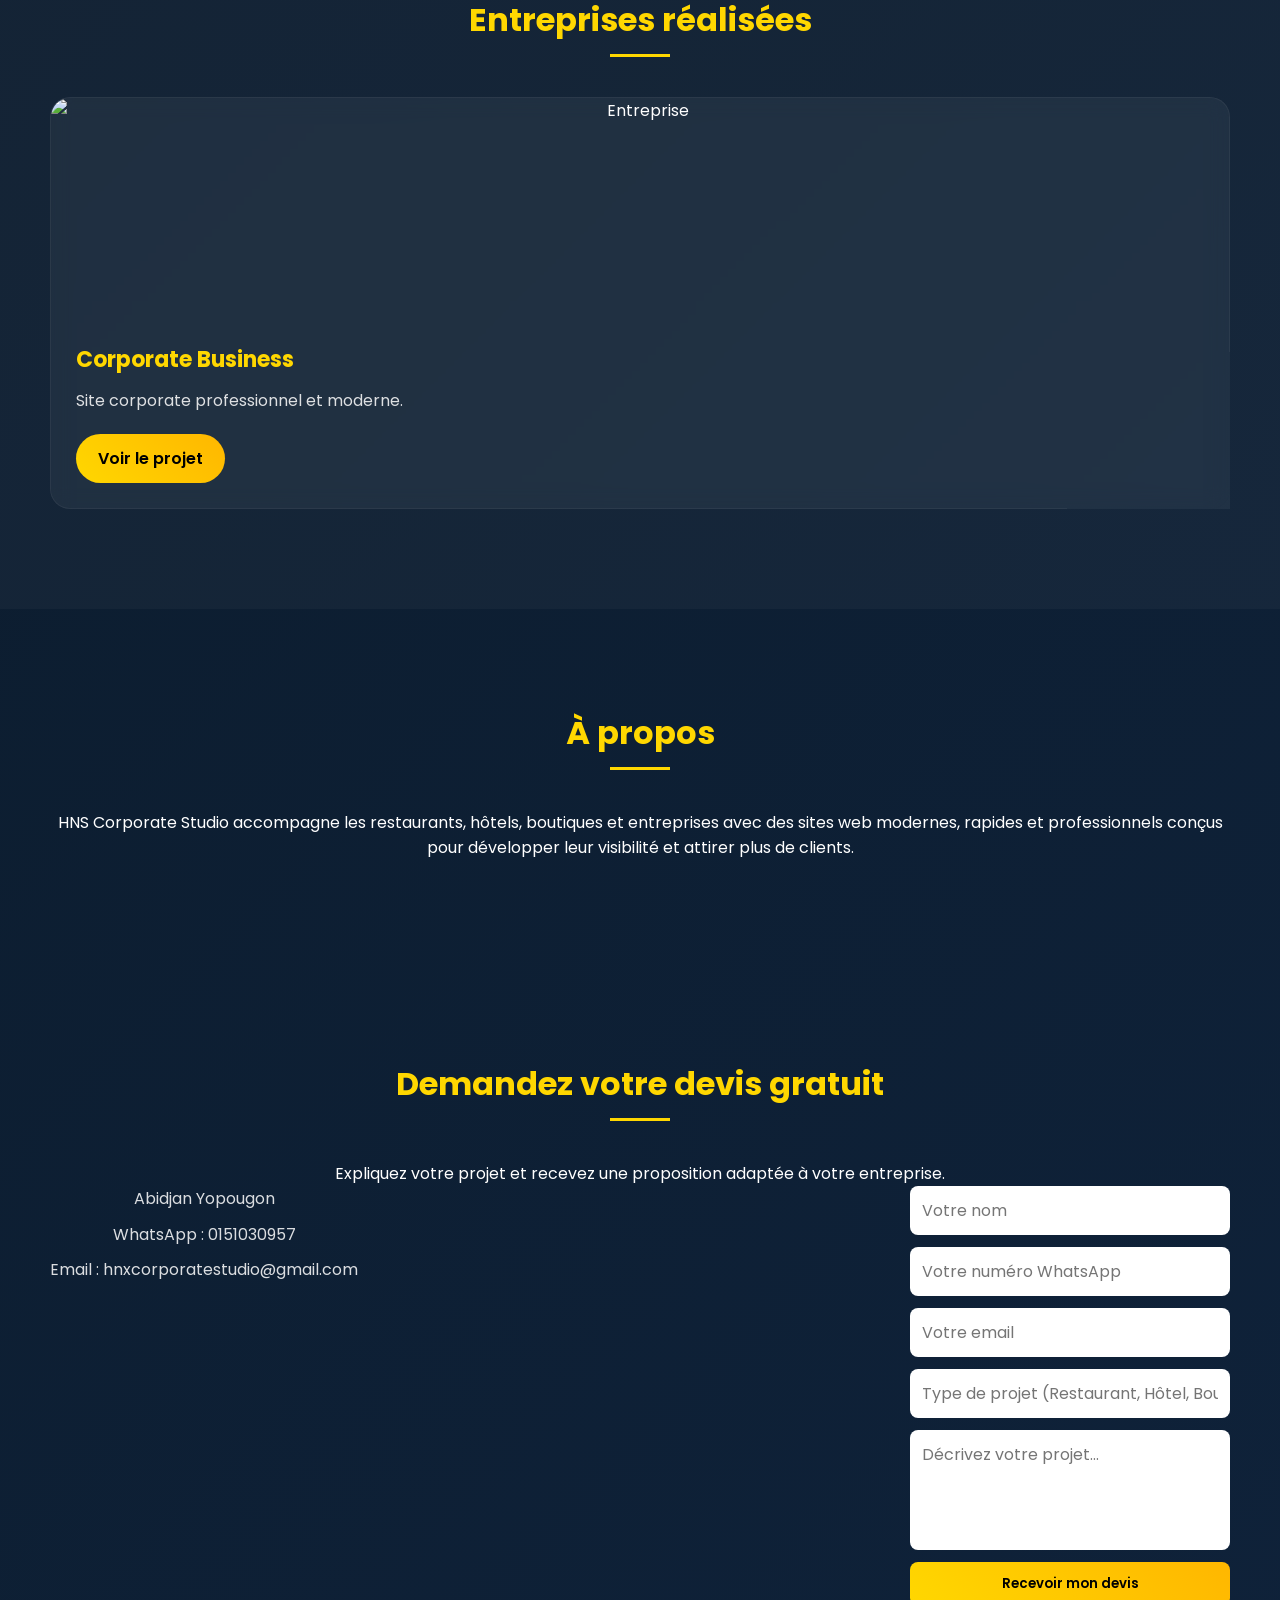
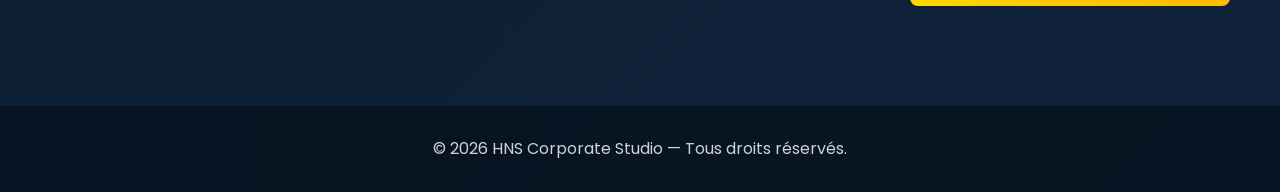
==== commit 5bece0da: "Add files via upload" ====
--- a/index.html
+++ b/index.html
@@ -125,7 +125,7 @@
 
         <div class="project-card">
 
-            <img src="images/restaurant1.jpg" alt="Restaurant">
+            <img src="imageex/rest1 (2).webp" alt="Restaurant">
 
             <div class="project-content">
 
@@ -179,7 +179,7 @@
 
         <div class="project-card">
 
-            <img src="images/patisserie1.jpg" alt="Patisserie">
+            <img src="image/gateau.webp" alt="Patisserie">
 
             <div class="project-content">
 
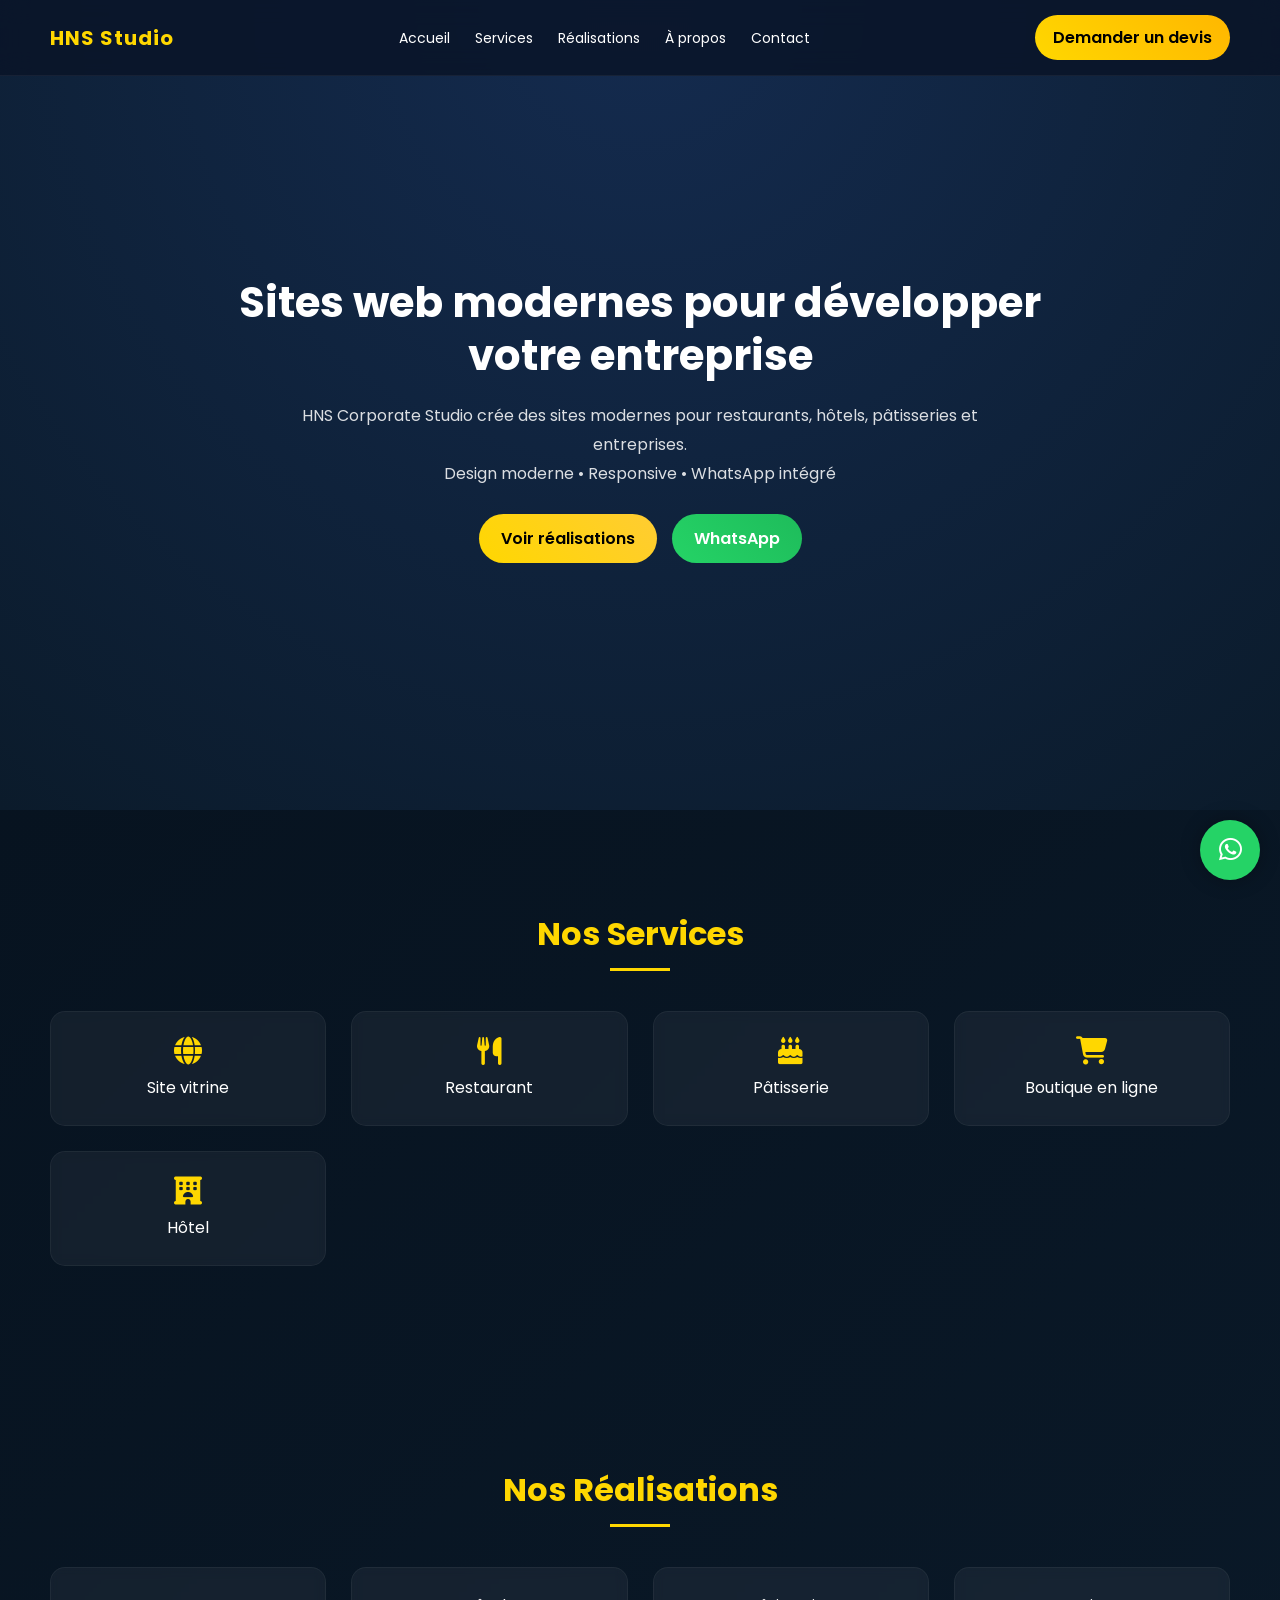
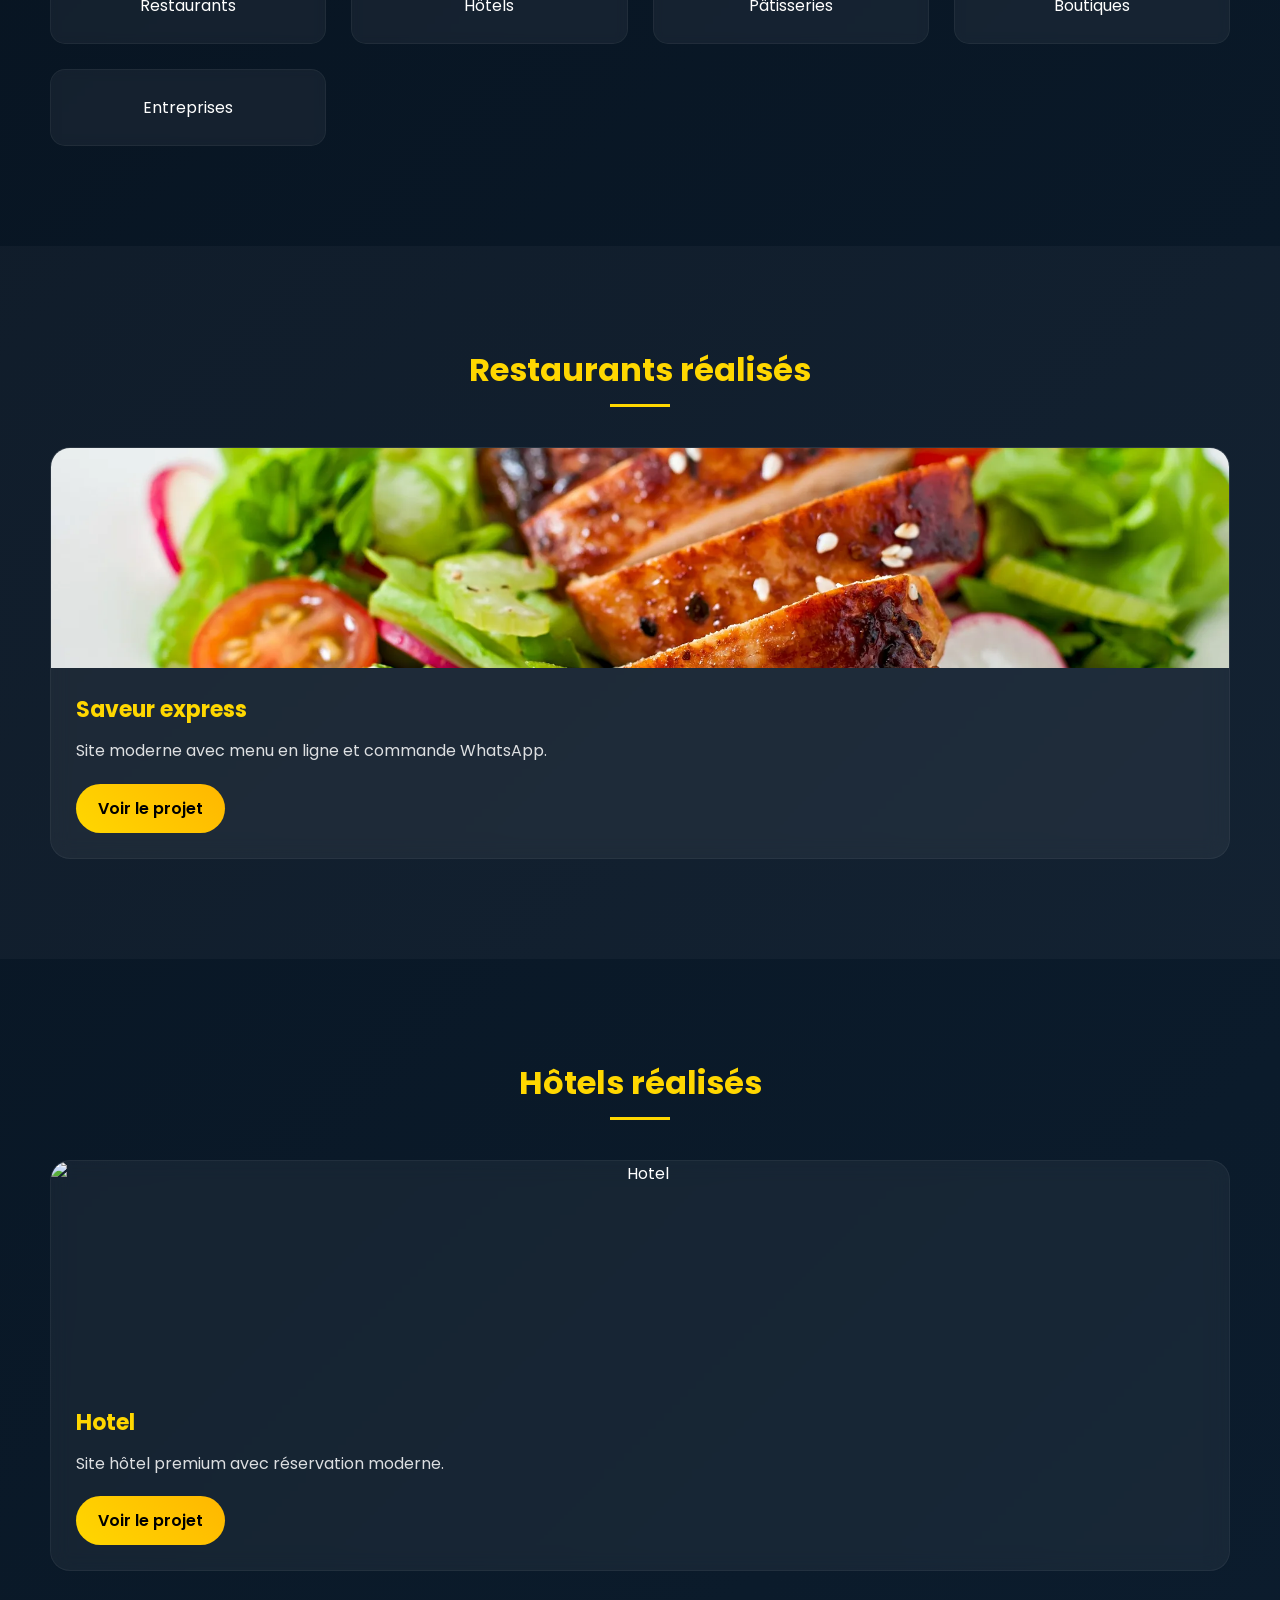
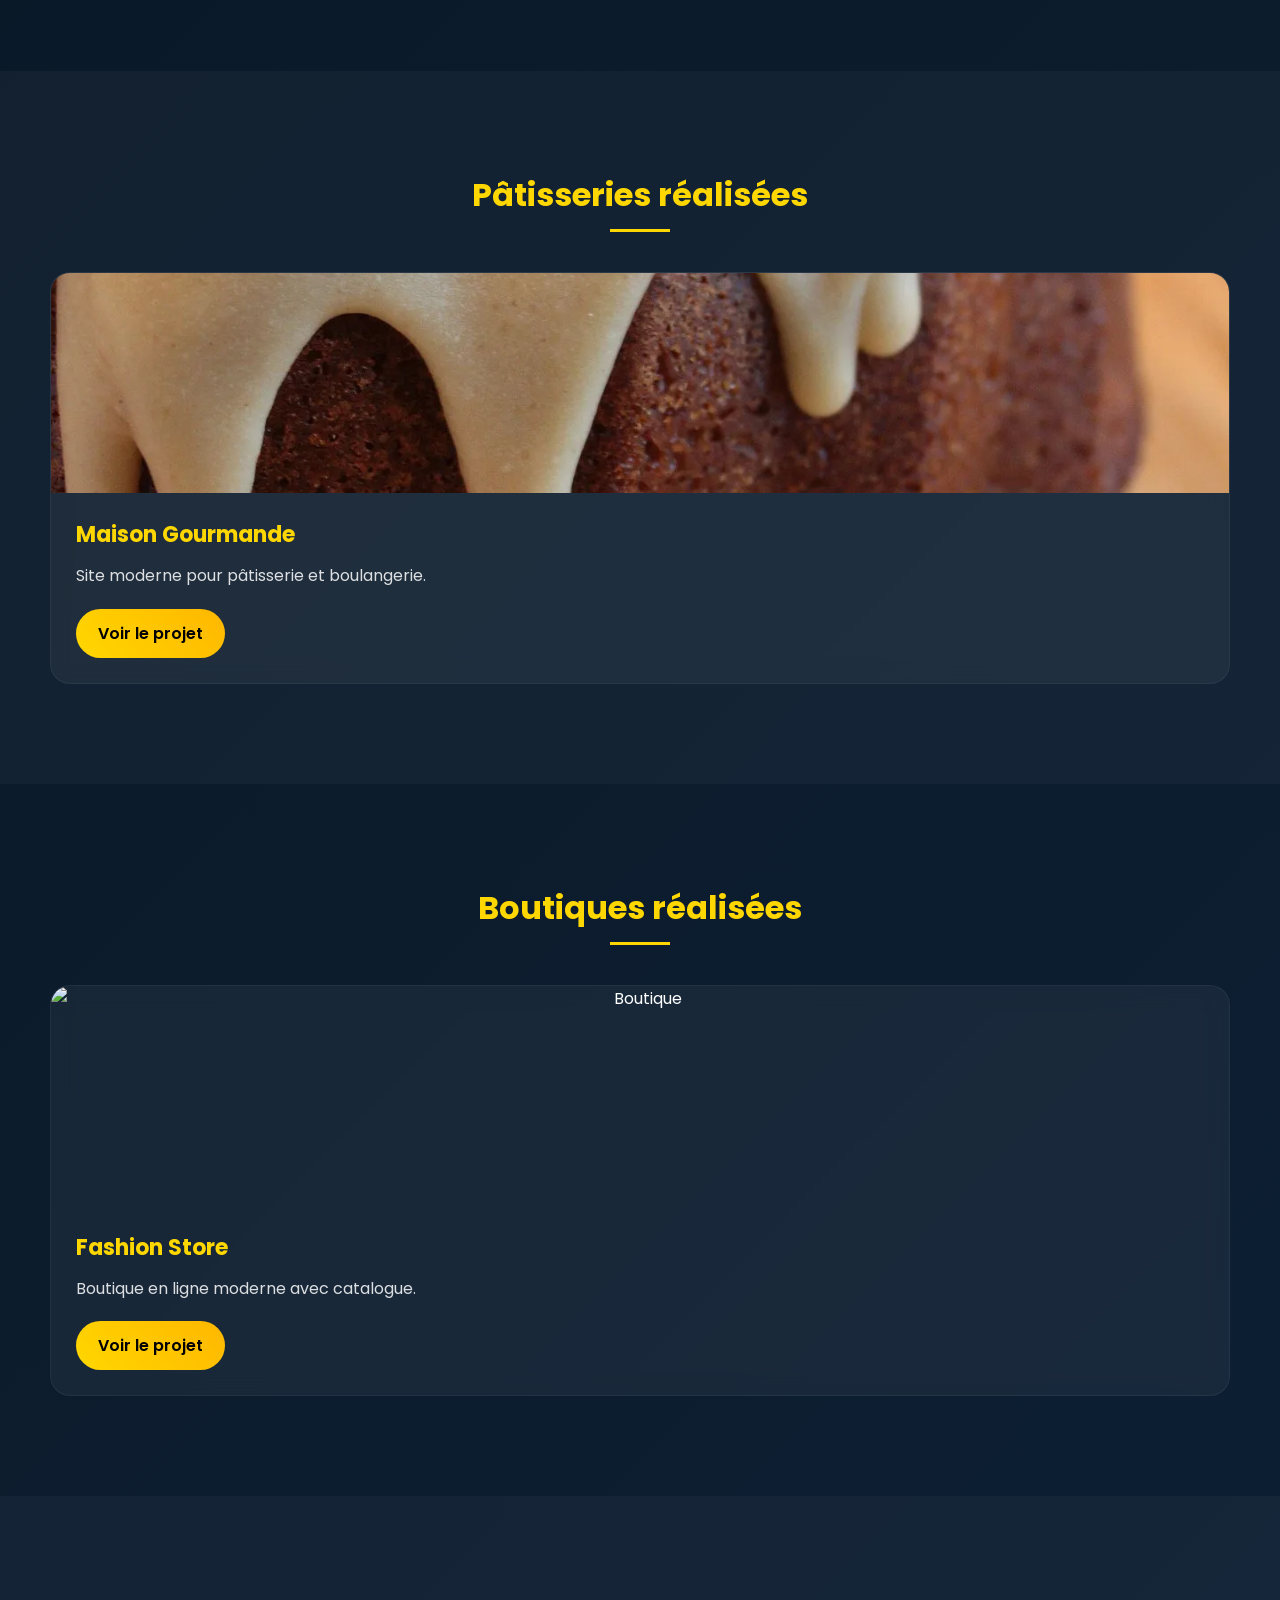
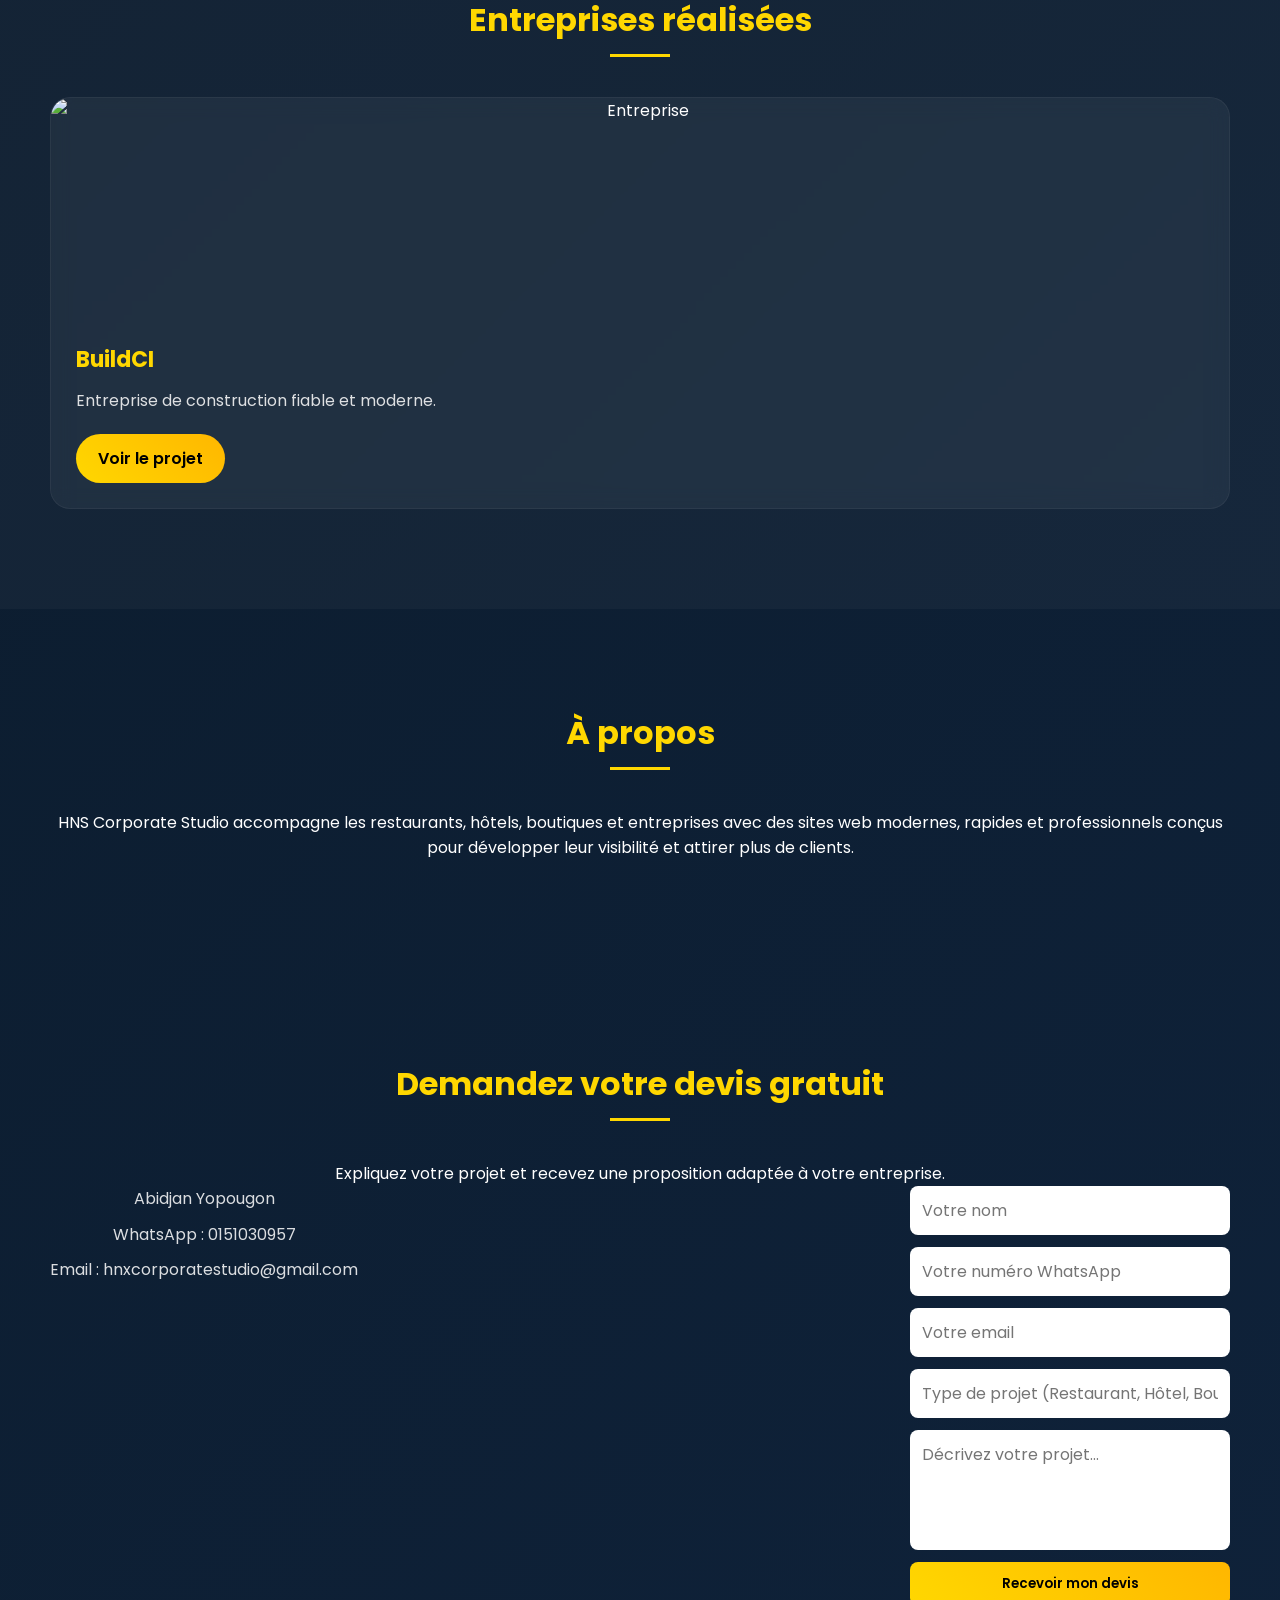
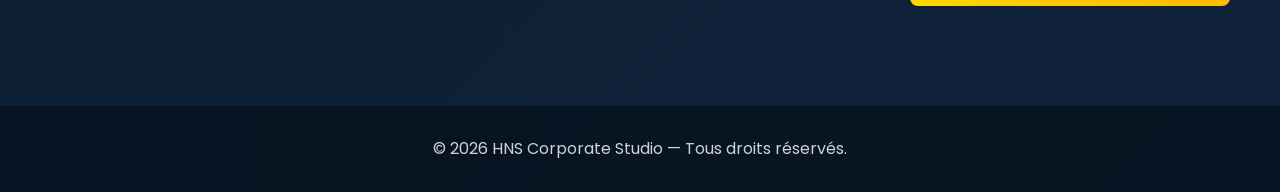
==== commit a482e535: "Add files via upload" ====
--- a/index.html
+++ b/index.html
@@ -152,15 +152,15 @@
 
         <div class="project-card">
 
-            <img src="images/hotel1.jpg" alt="Hotel">
-
-            <div class="project-content">
-
-                <h3>Luxury Hotel</h3>
+            <img src="imageex/miawa chambre supérieur.webp" alt="Hotel">
+
+            <div class="project-content">
+
+                <h3>Hotel</h3>
 
                 <p>Site hôtel premium avec réservation moderne.</p>
 
-                <a href="#" class="project-btn">Voir le projet</a>
+                <a href="miawahotel.html" class="project-btn">Voir le projet</a>
 
             </div>
 
@@ -206,7 +206,7 @@
 
         <div class="project-card">
 
-            <img src="images/shop1.jpg" alt="Boutique">
+            <img src="imageex/ACCUEIL.jpg" alt="Boutique">
 
             <div class="project-content">
 
@@ -214,7 +214,7 @@
 
                 <p>Boutique en ligne moderne avec catalogue.</p>
 
-                <a href="#" class="project-btn">Voir le projet</a>
+                <a href="fashionstore.html" class="project-btn">Voir le projet</a>
 
             </div>
 
@@ -233,15 +233,15 @@
 
         <div class="project-card">
 
-            <img src="images/company1.jpg" alt="Entreprise">
-
-            <div class="project-content">
-
-                <h3>Corporate Business</h3>
-
-                <p>Site corporate professionnel et moderne.</p>
-
-                <a href="#" class="project-btn">Voir le projet</a>
+            <img src="imageex/ACCUEIL (2).jpg" alt="Entreprise">
+
+            <div class="project-content">
+
+                <h3>BuildCI</h3>
+
+                <p>Entreprise de construction fiable et moderne.</p>
+
+                <a href="buildci.html" class="project-btn">Voir le projet</a>
 
             </div>
 
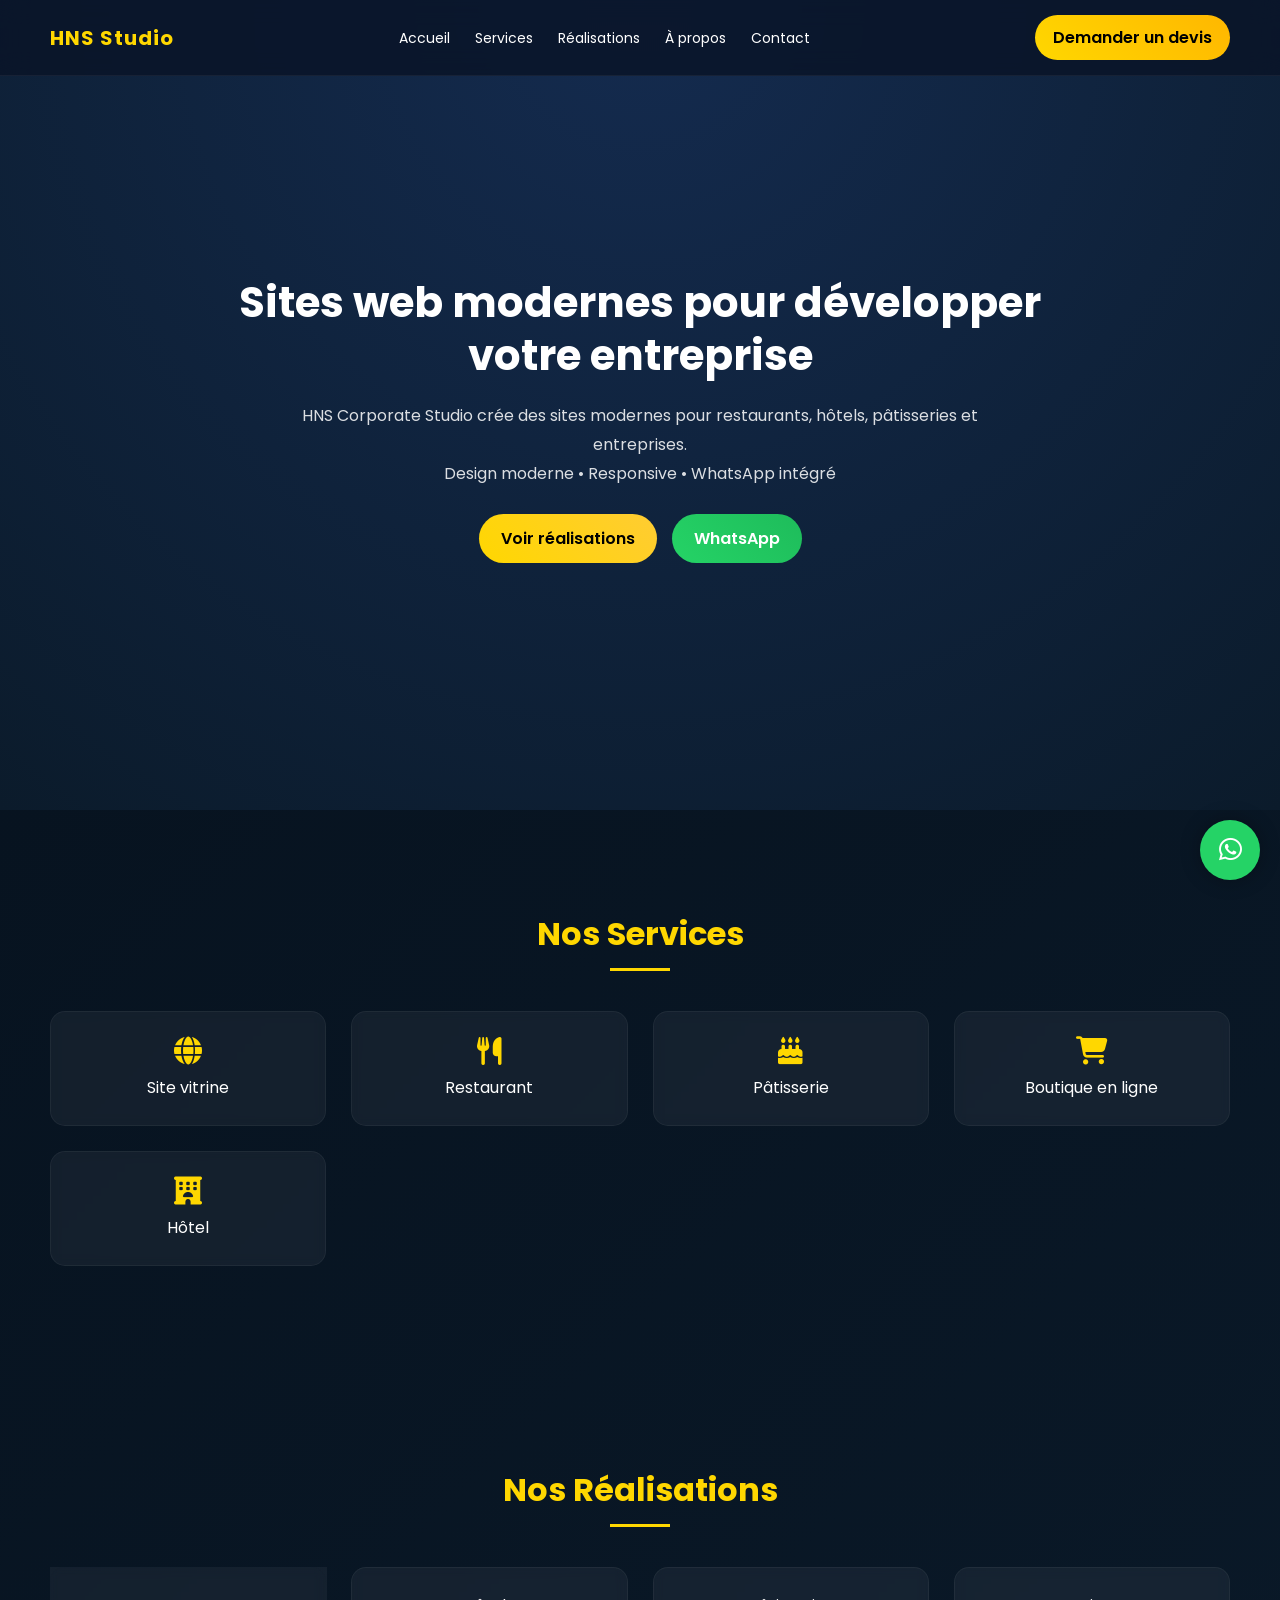
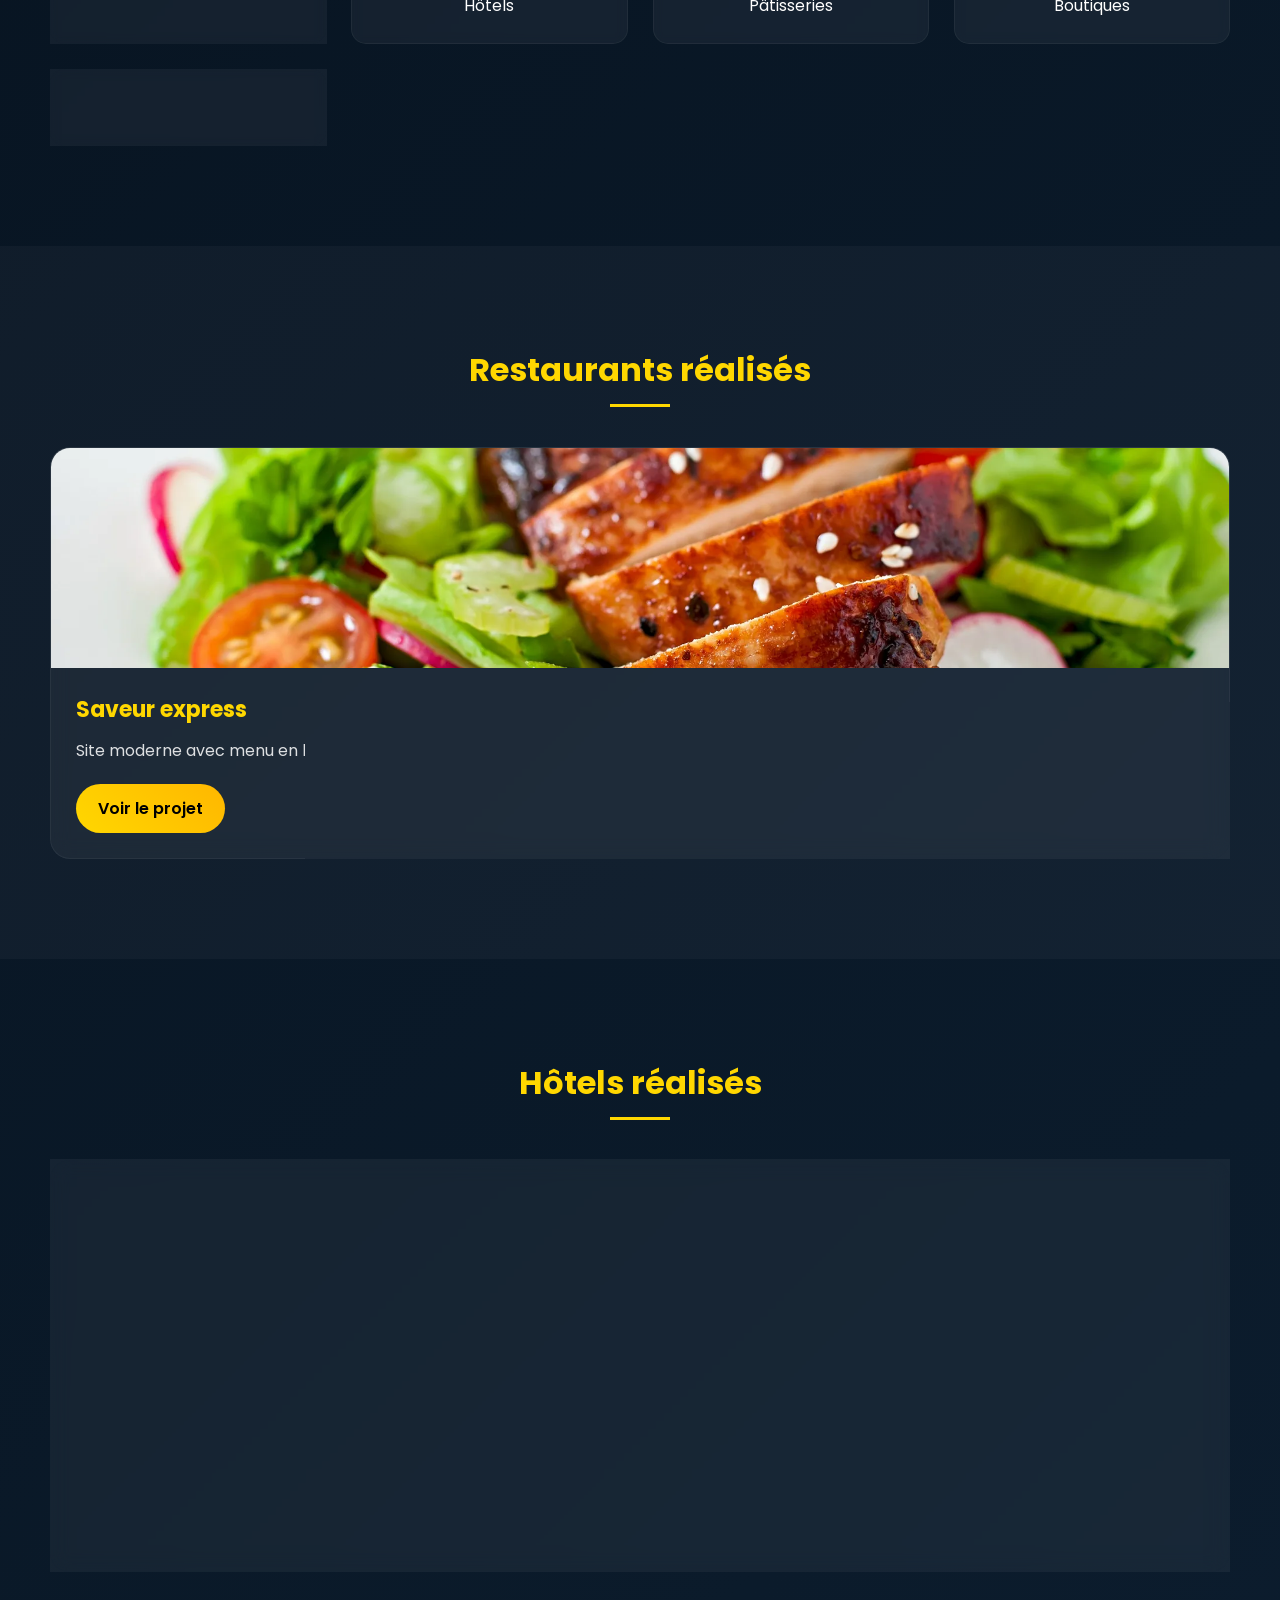
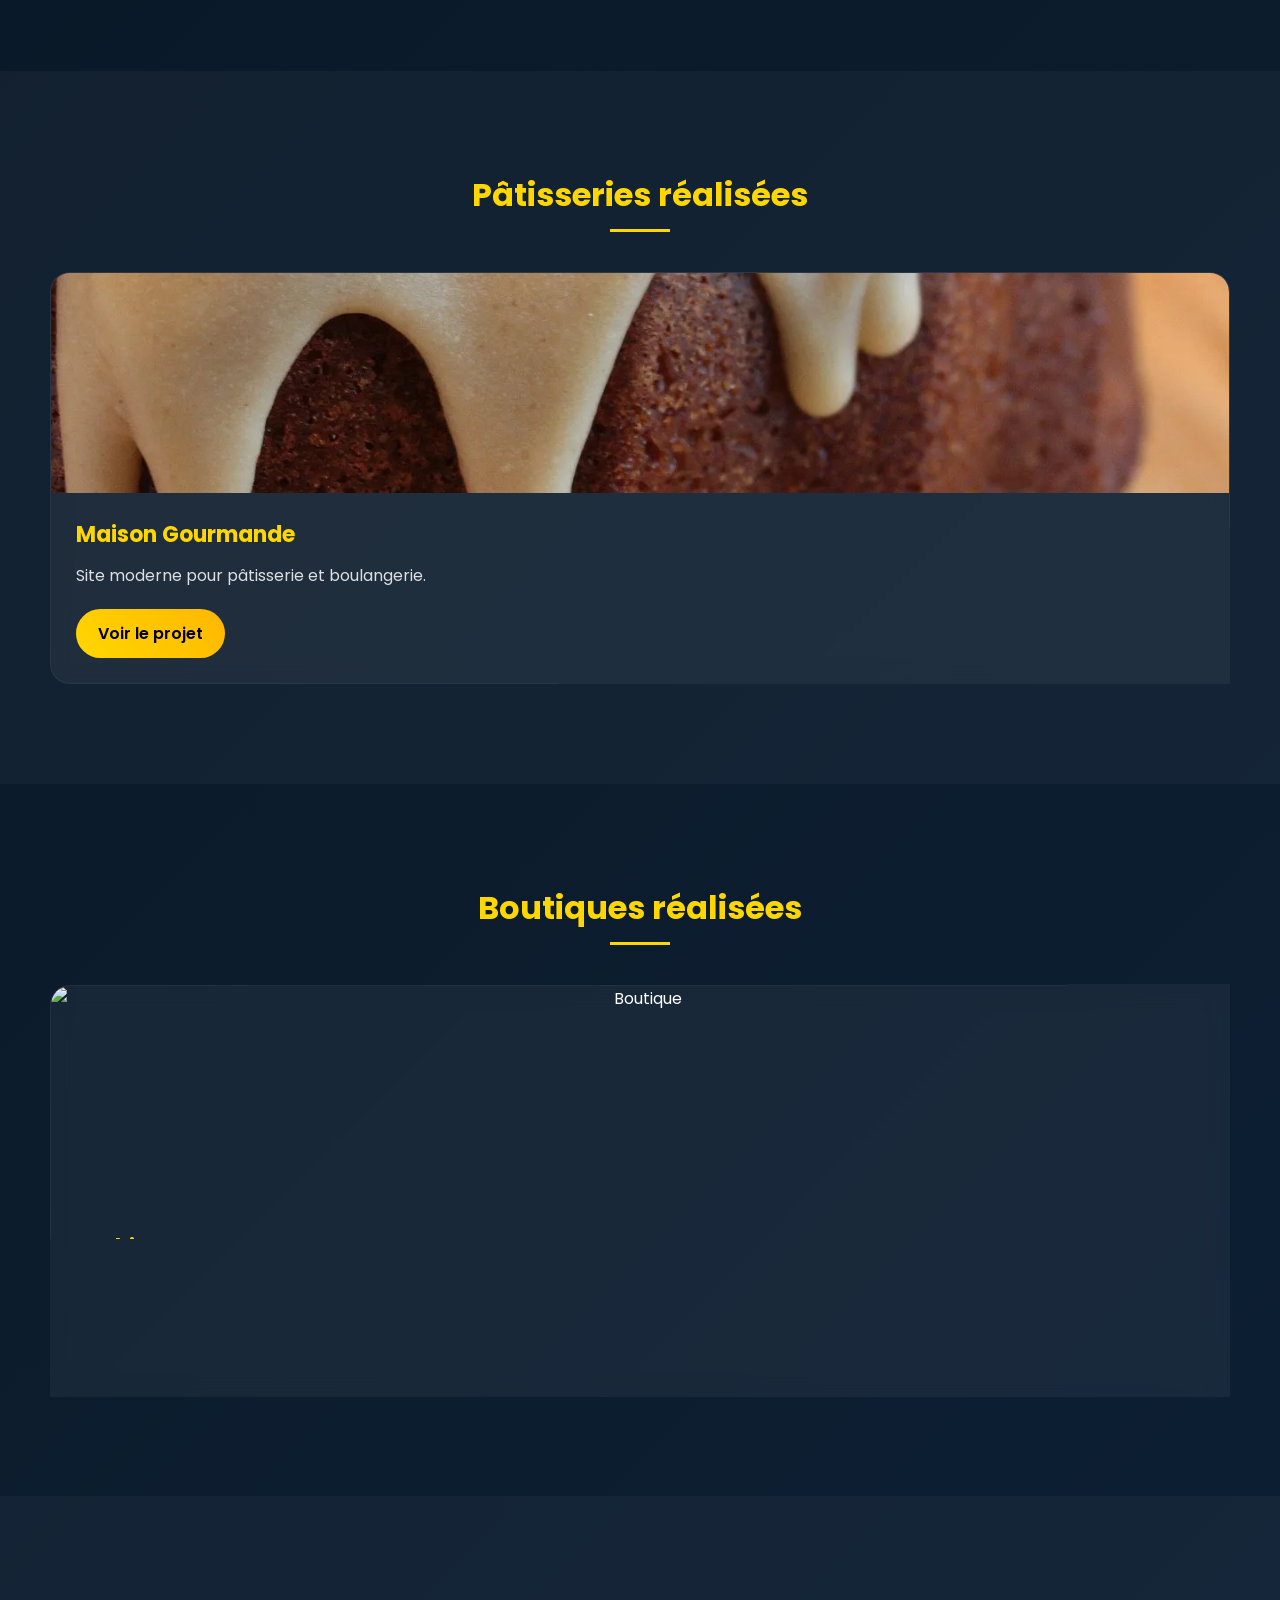
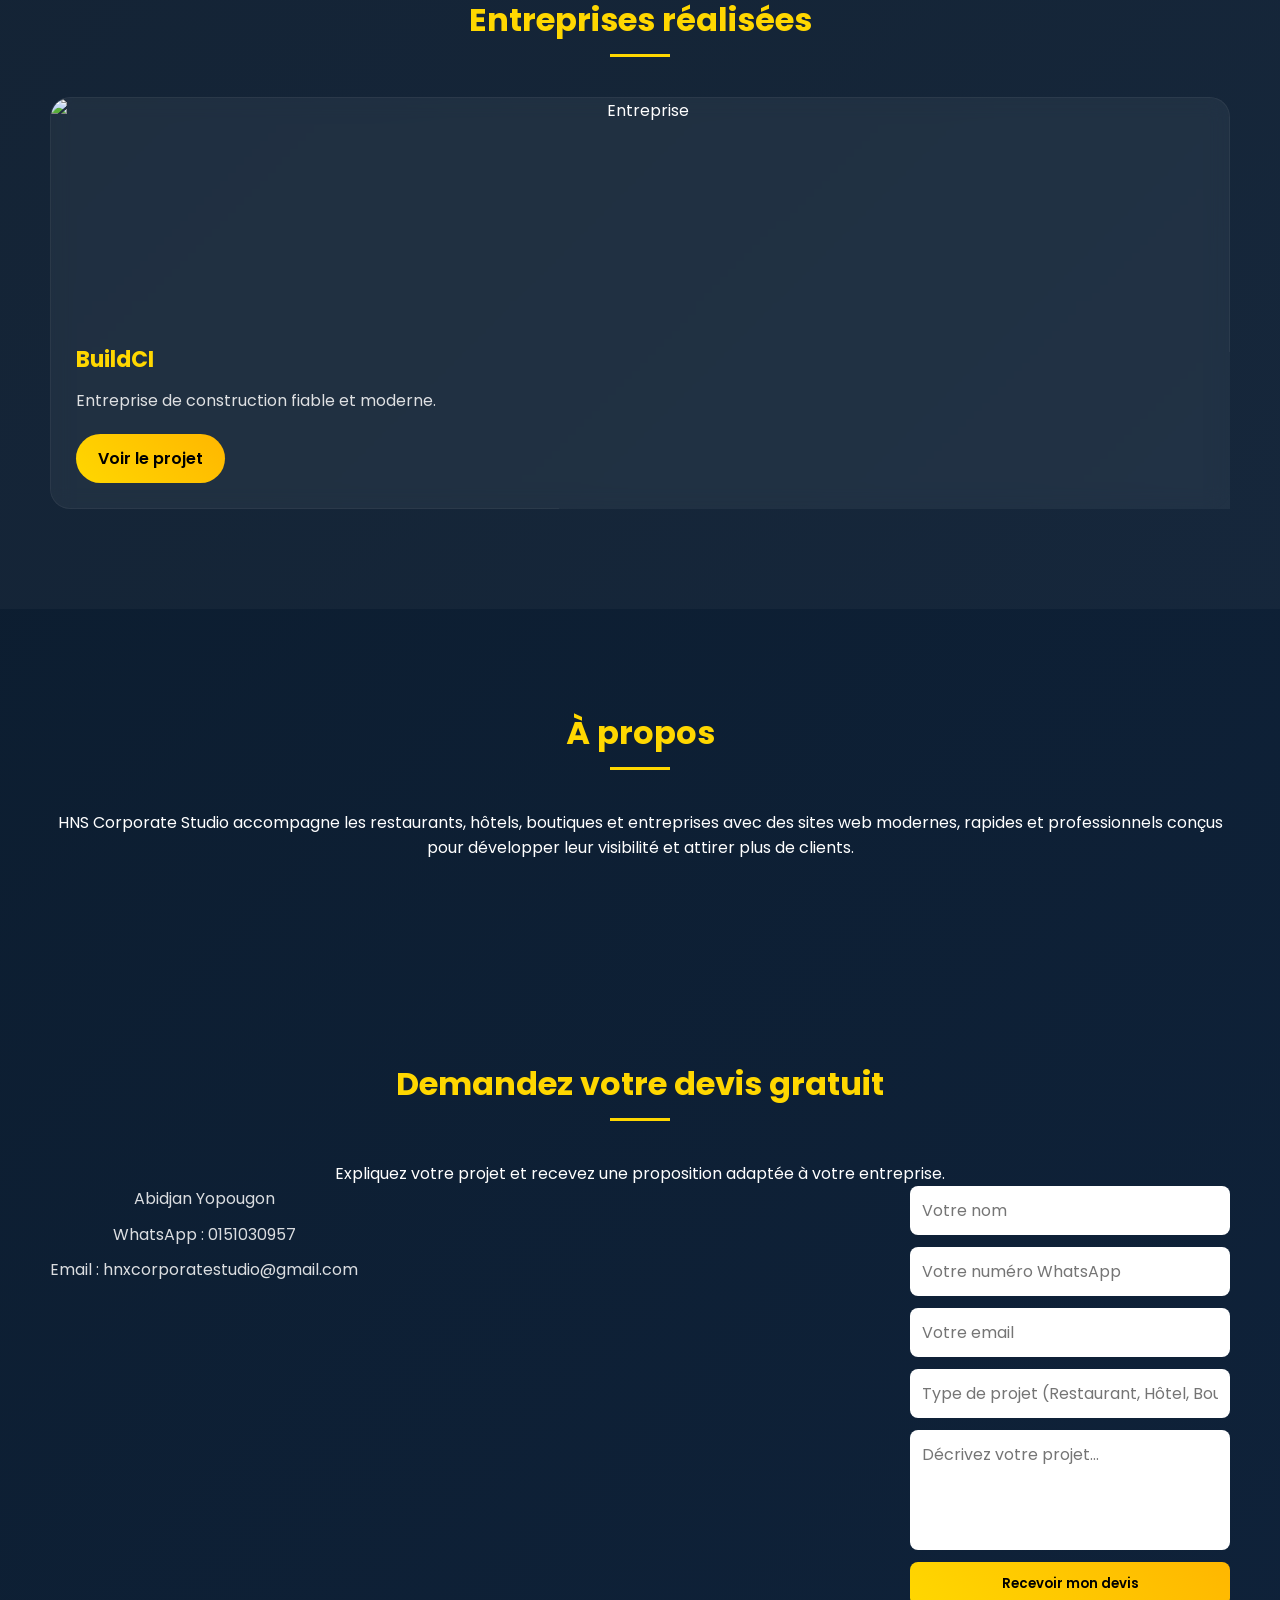
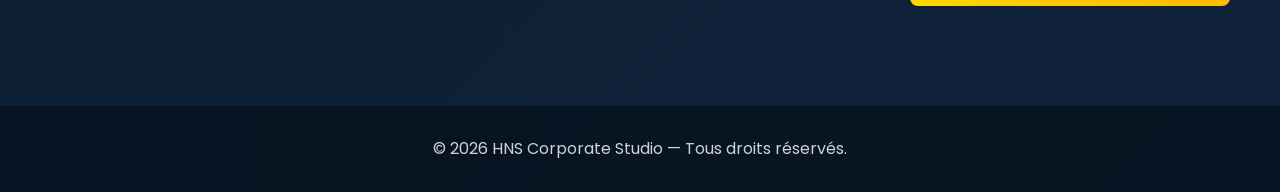
==== commit f81465b9: "Add files via upload" ====
--- a/index.html
+++ b/index.html
@@ -152,7 +152,7 @@
 
         <div class="project-card">
 
-            <img src="imageex/miawa chambre supérieur.webp" alt="Hotel">
+            <img src="imagep/miawachambre standard.webp" alt="Hotel">
 
             <div class="project-content">
 
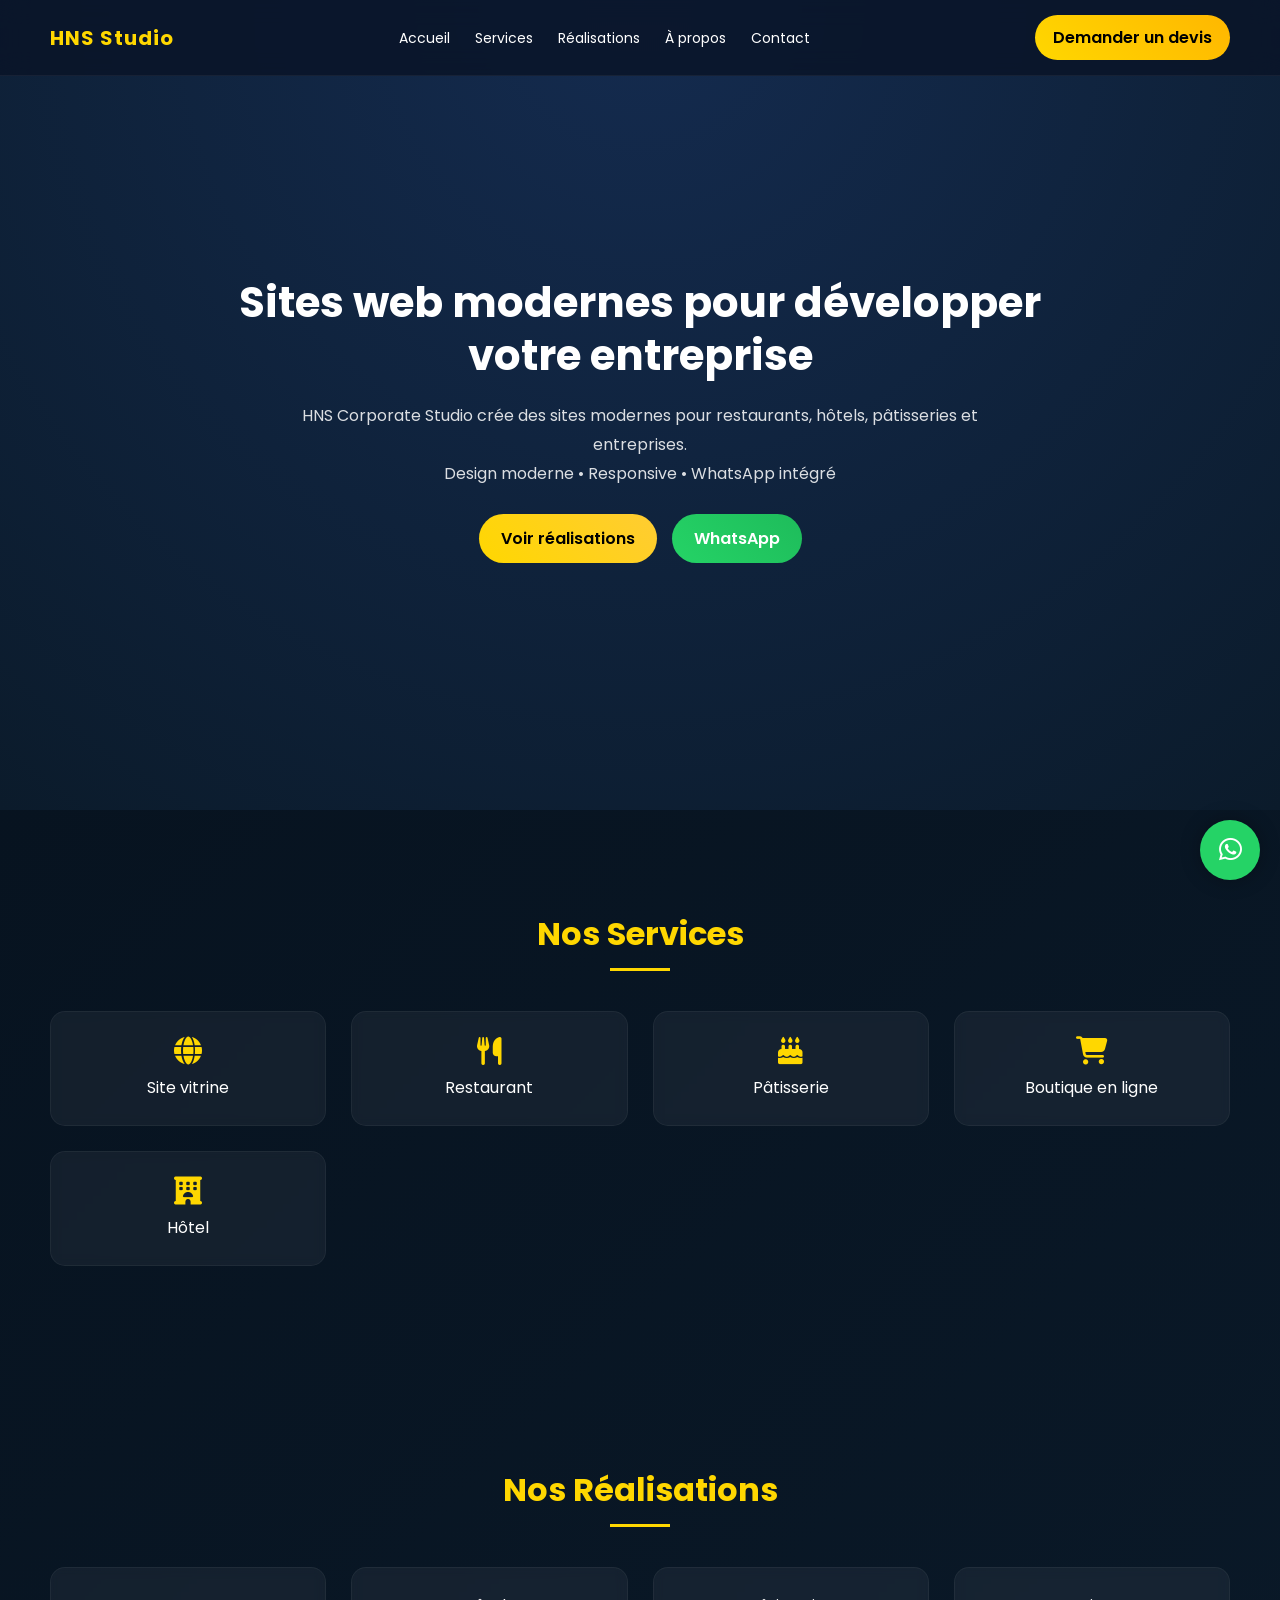
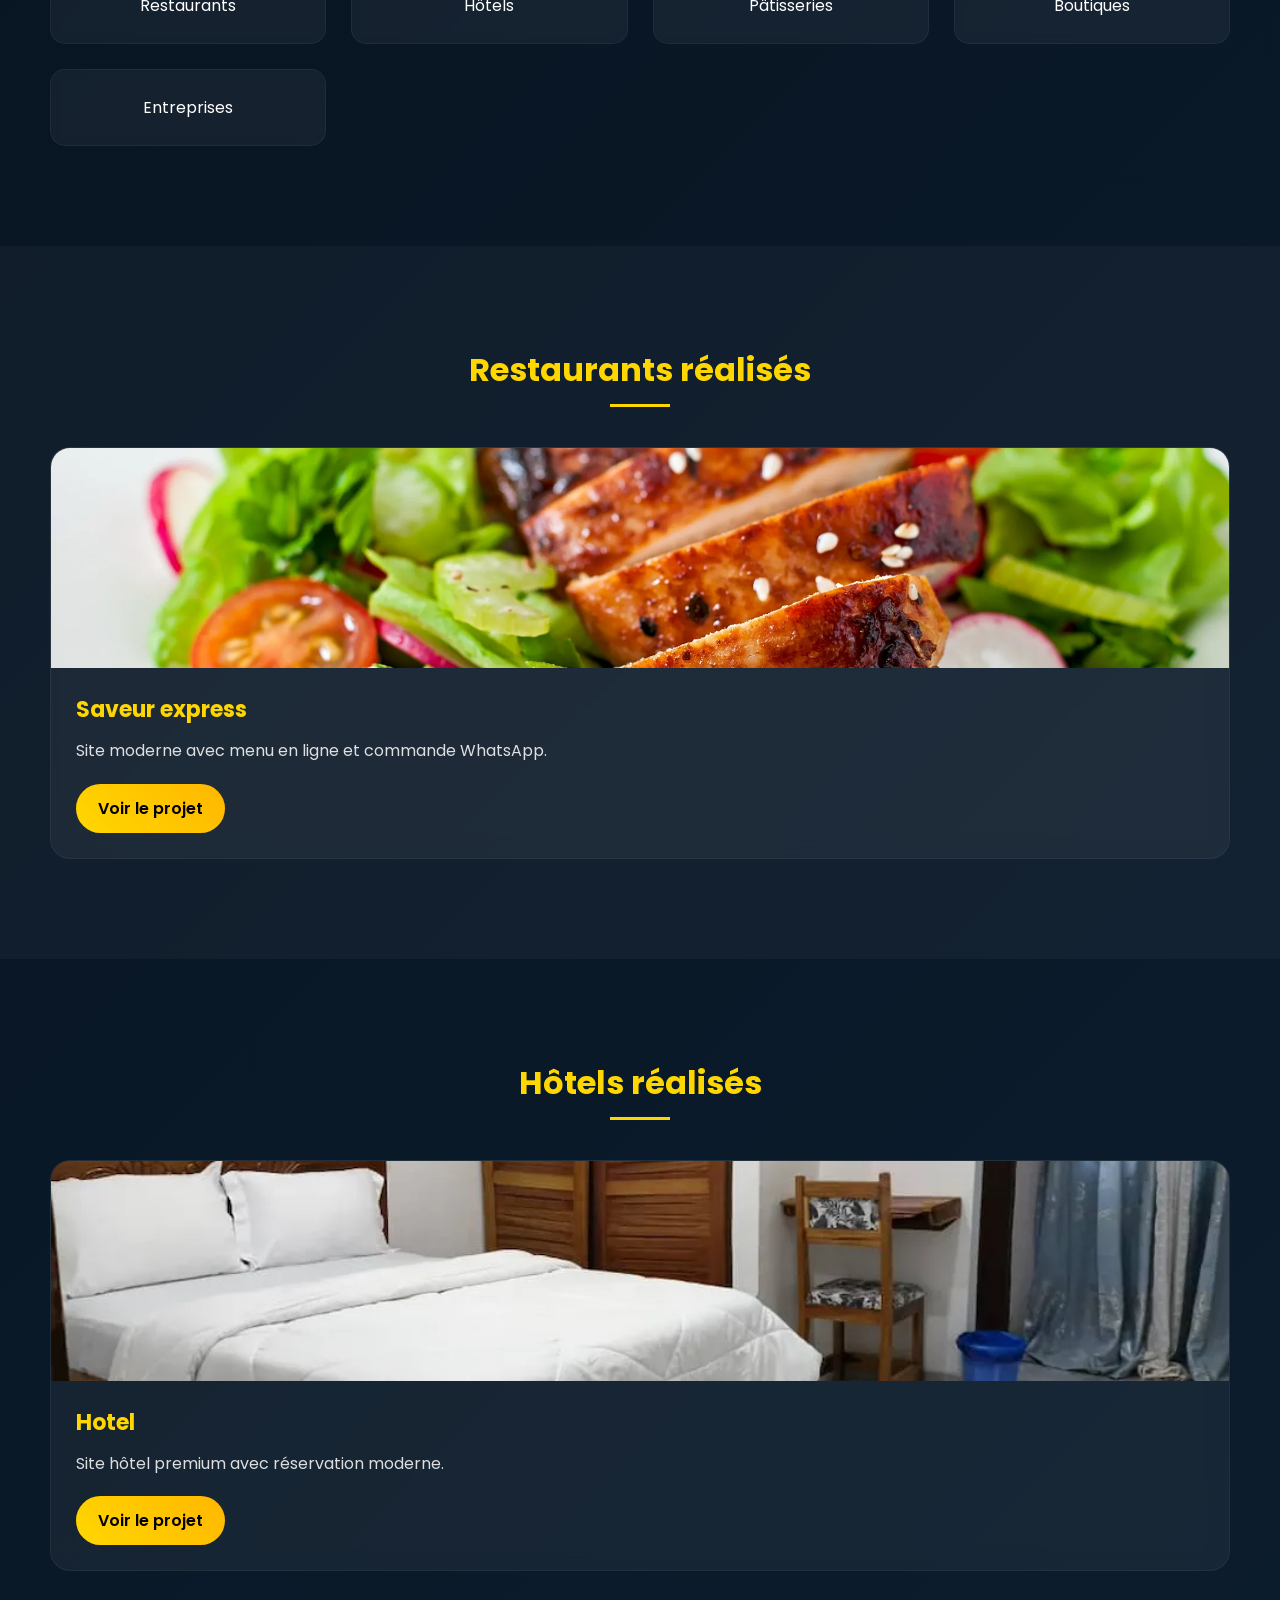
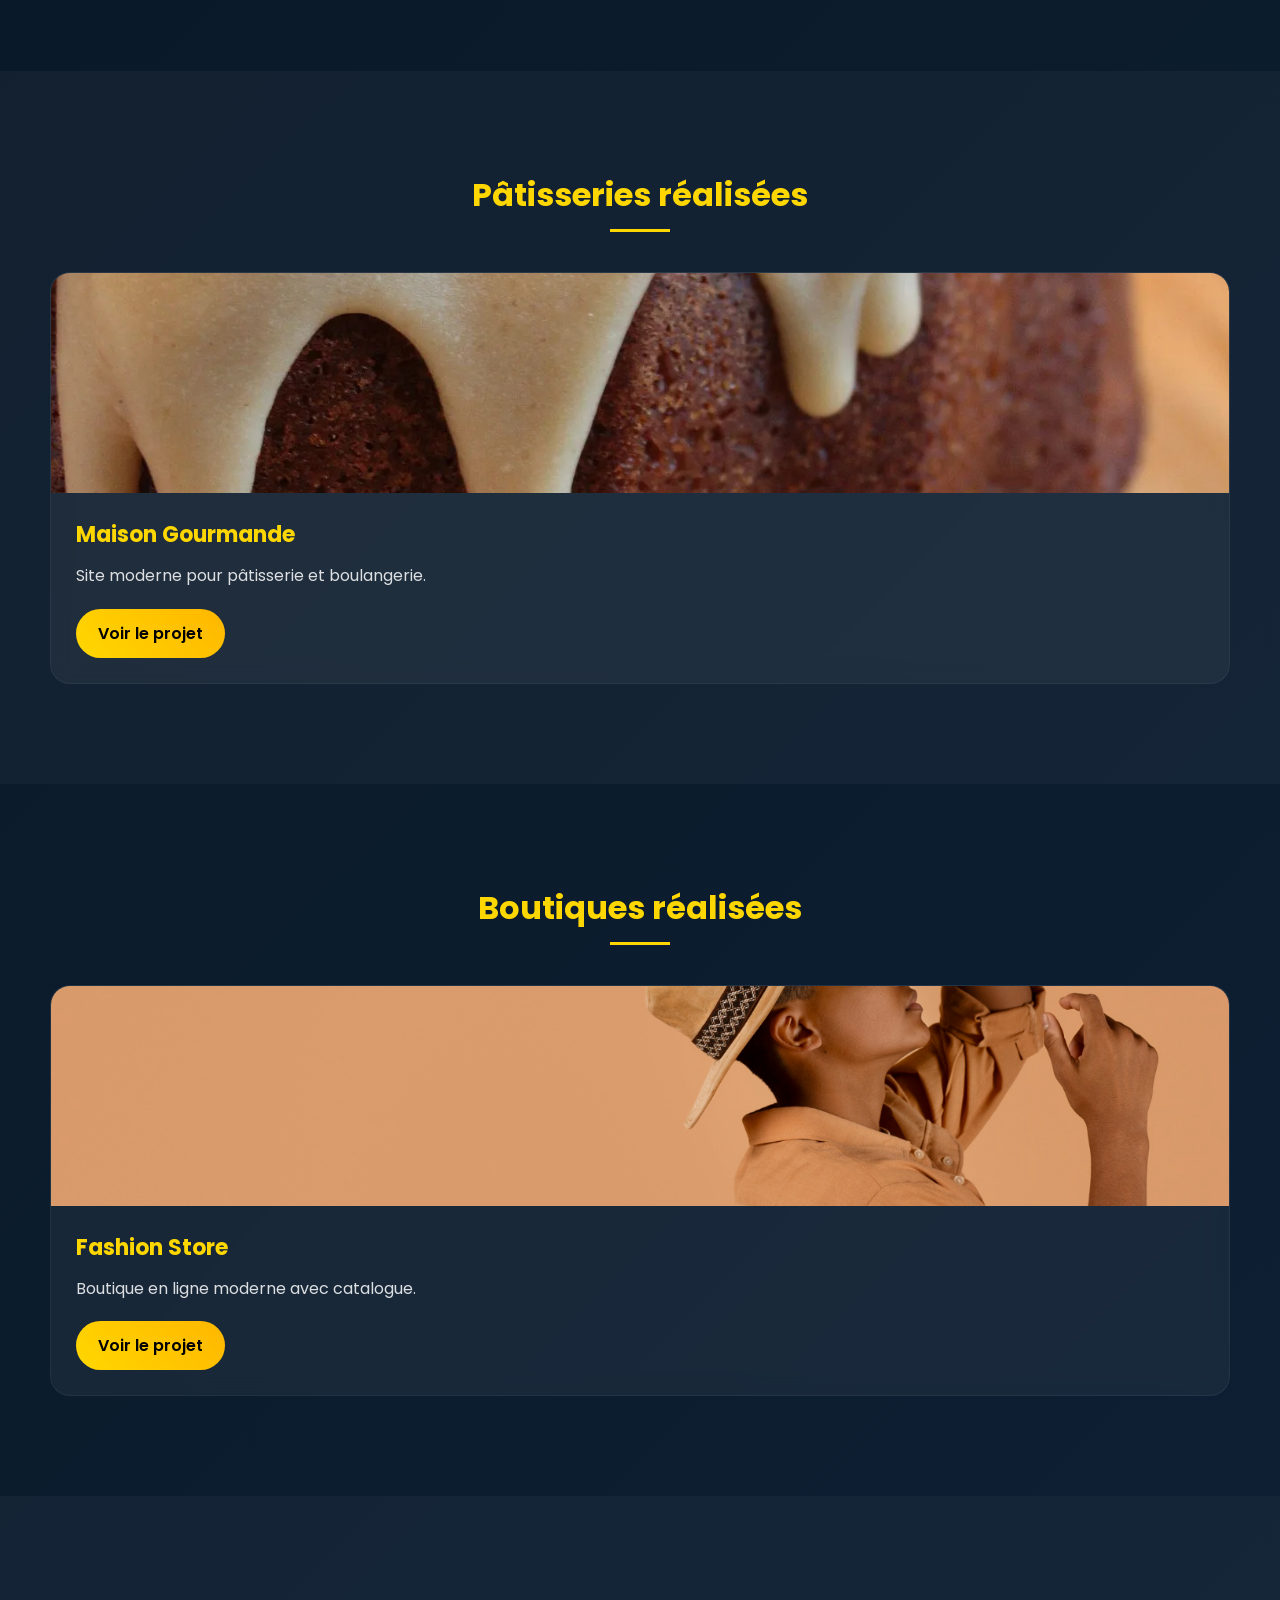
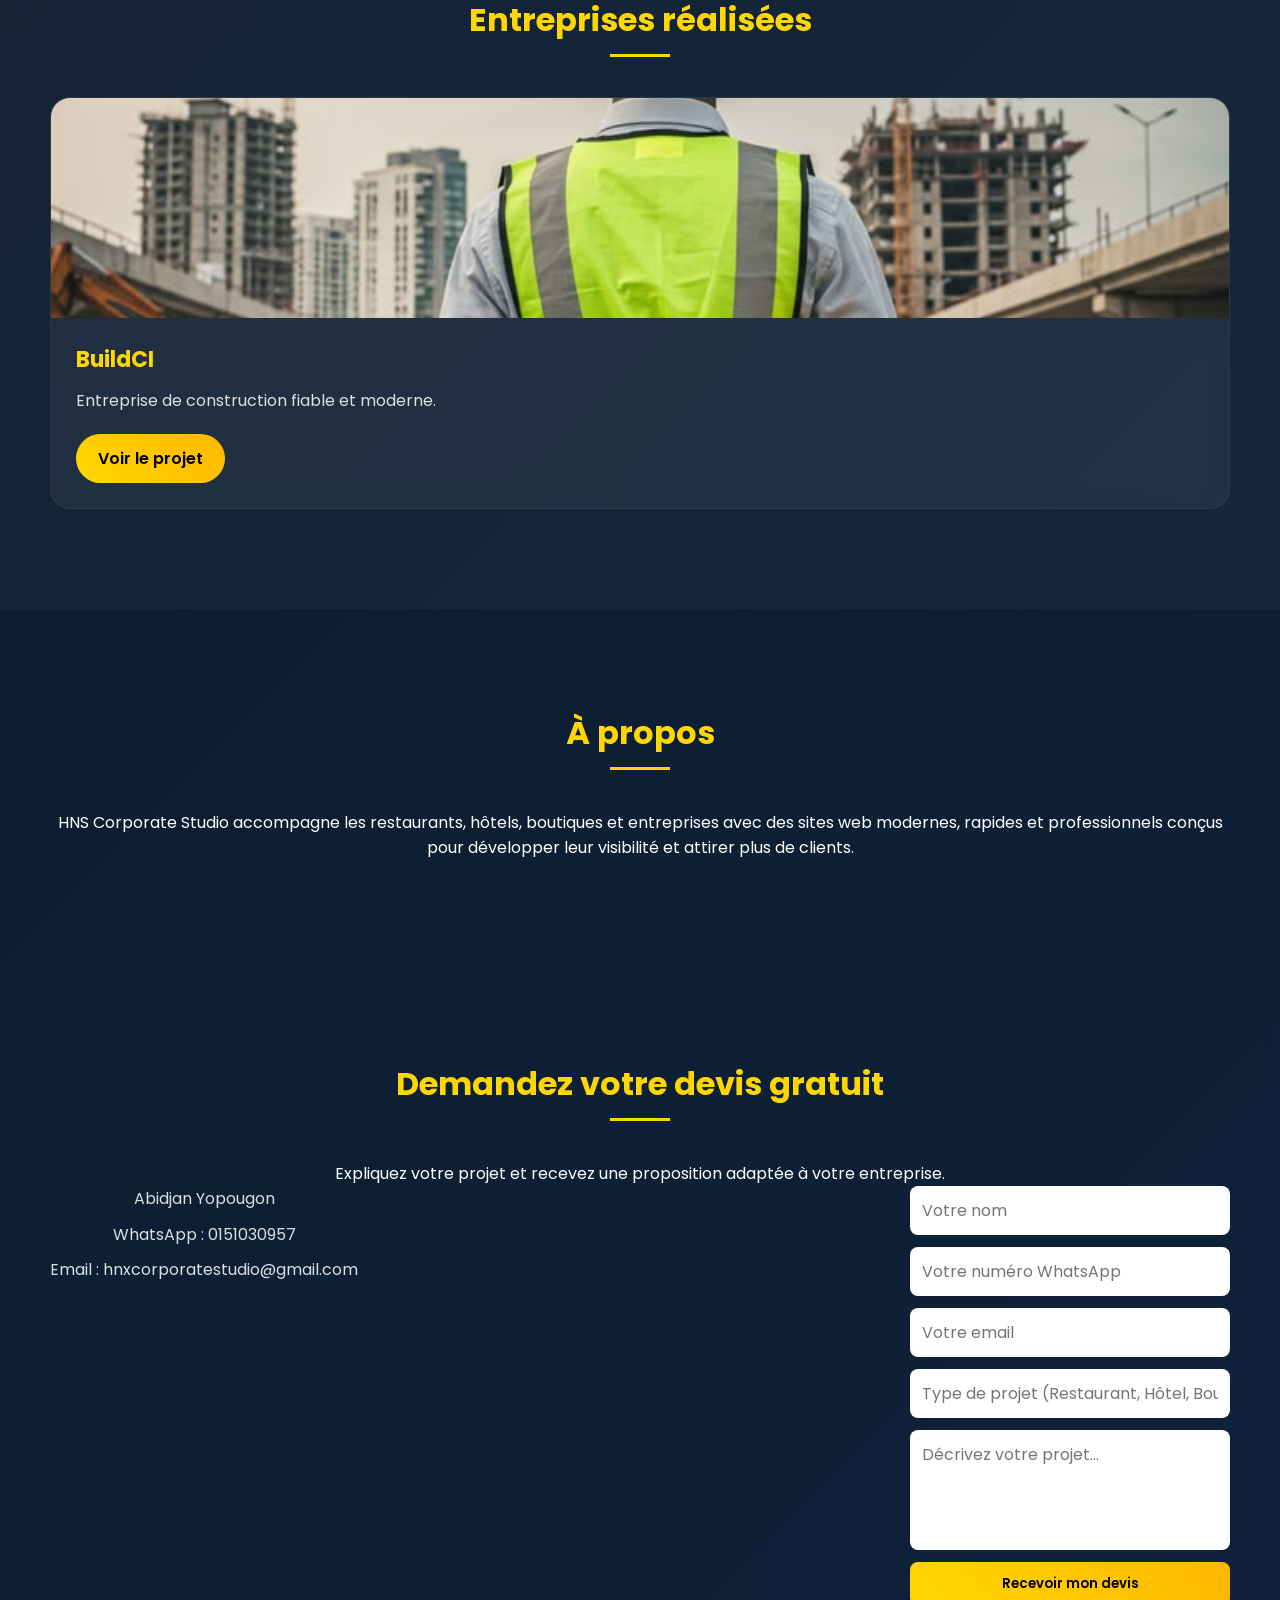
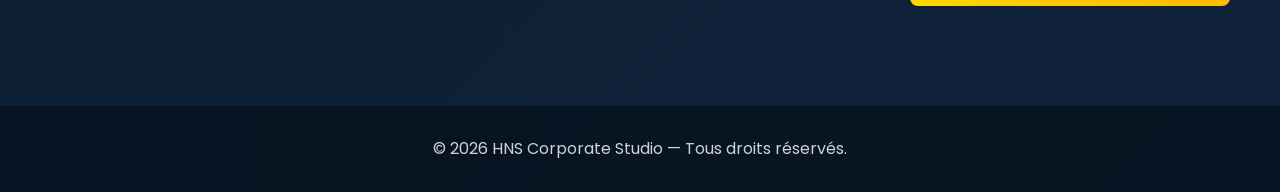
==== commit 9d83d1ba: "Add files via upload" ====
--- a/index.html
+++ b/index.html
@@ -206,7 +206,7 @@
 
         <div class="project-card">
 
-            <img src="imageex/ACCUEIL.jpg" alt="Boutique">
+            <img src="imagep/accueil.jpg" alt="Boutique">
 
             <div class="project-content">
 
@@ -233,7 +233,7 @@
 
         <div class="project-card">
 
-            <img src="imageex/ACCUEIL (2).jpg" alt="Entreprise">
+            <img src="imagep/accueil1.jpg" alt="Entreprise">
 
             <div class="project-content">
 
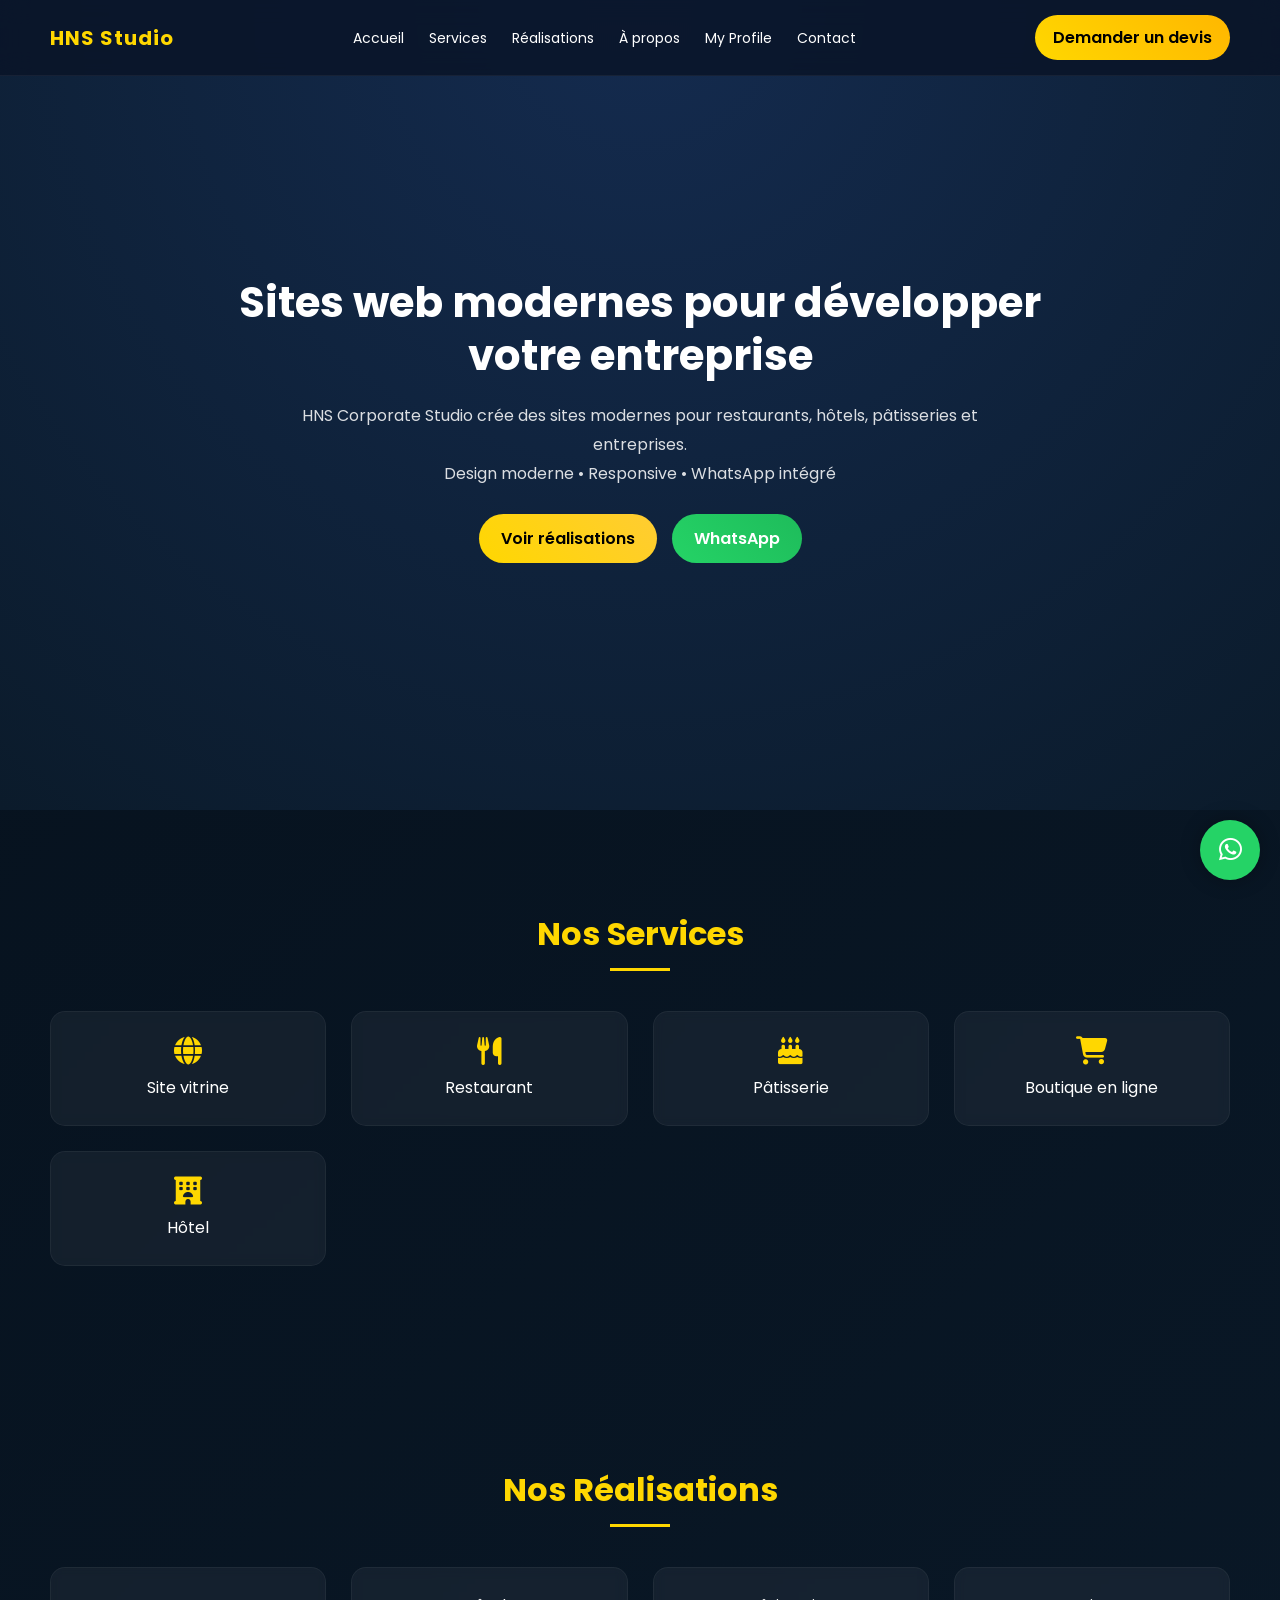
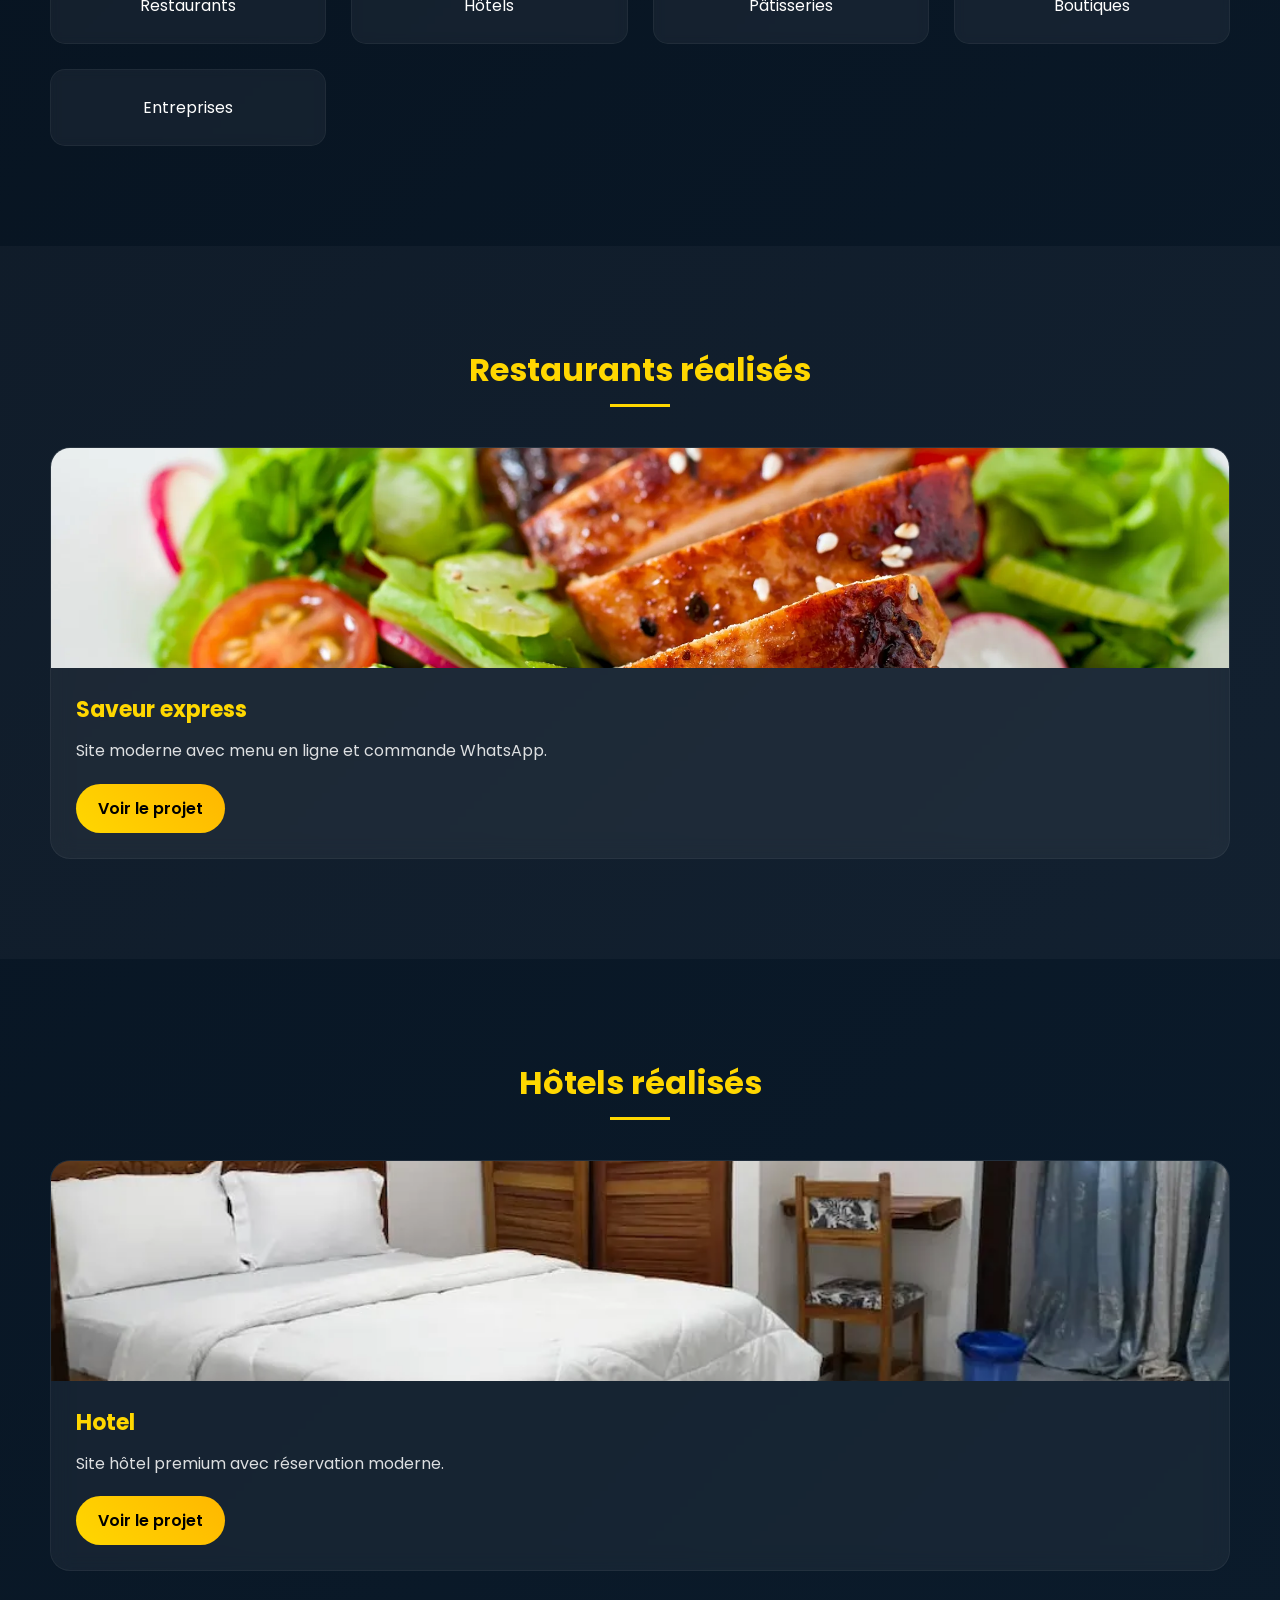
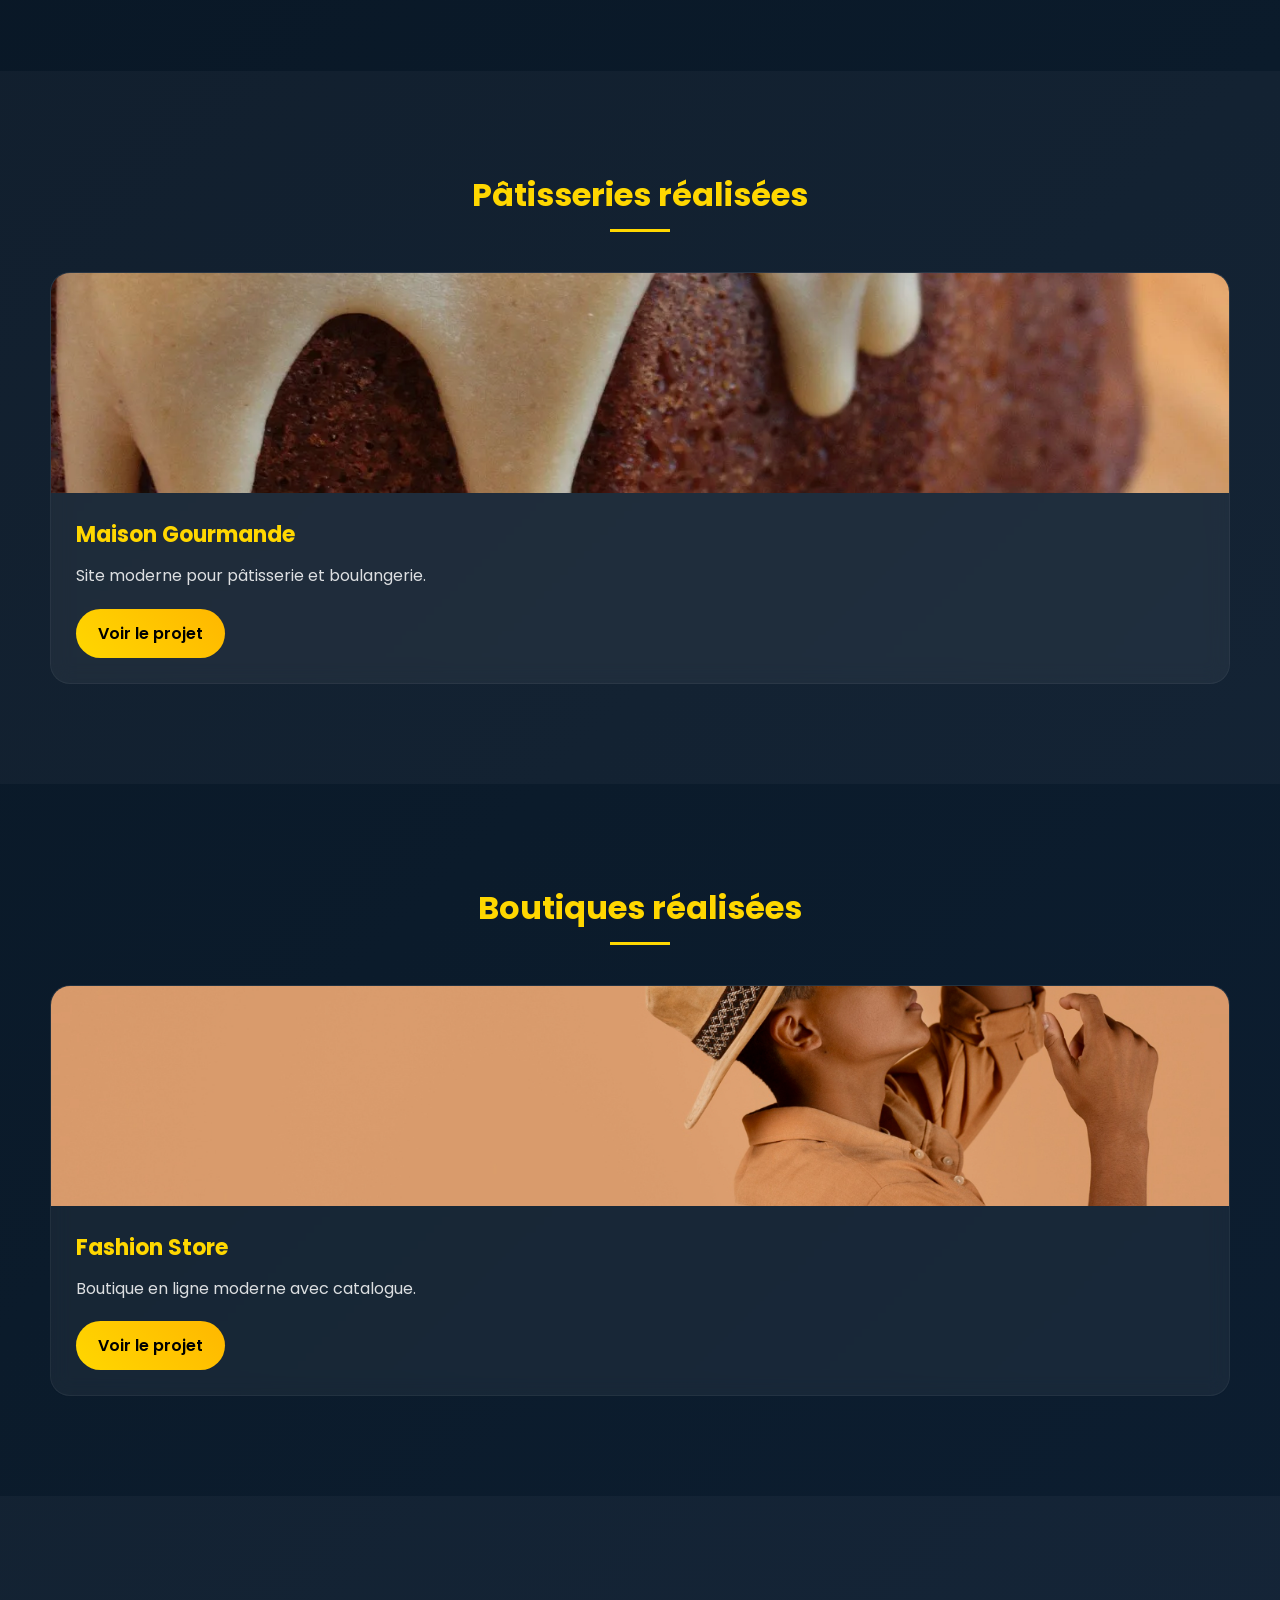
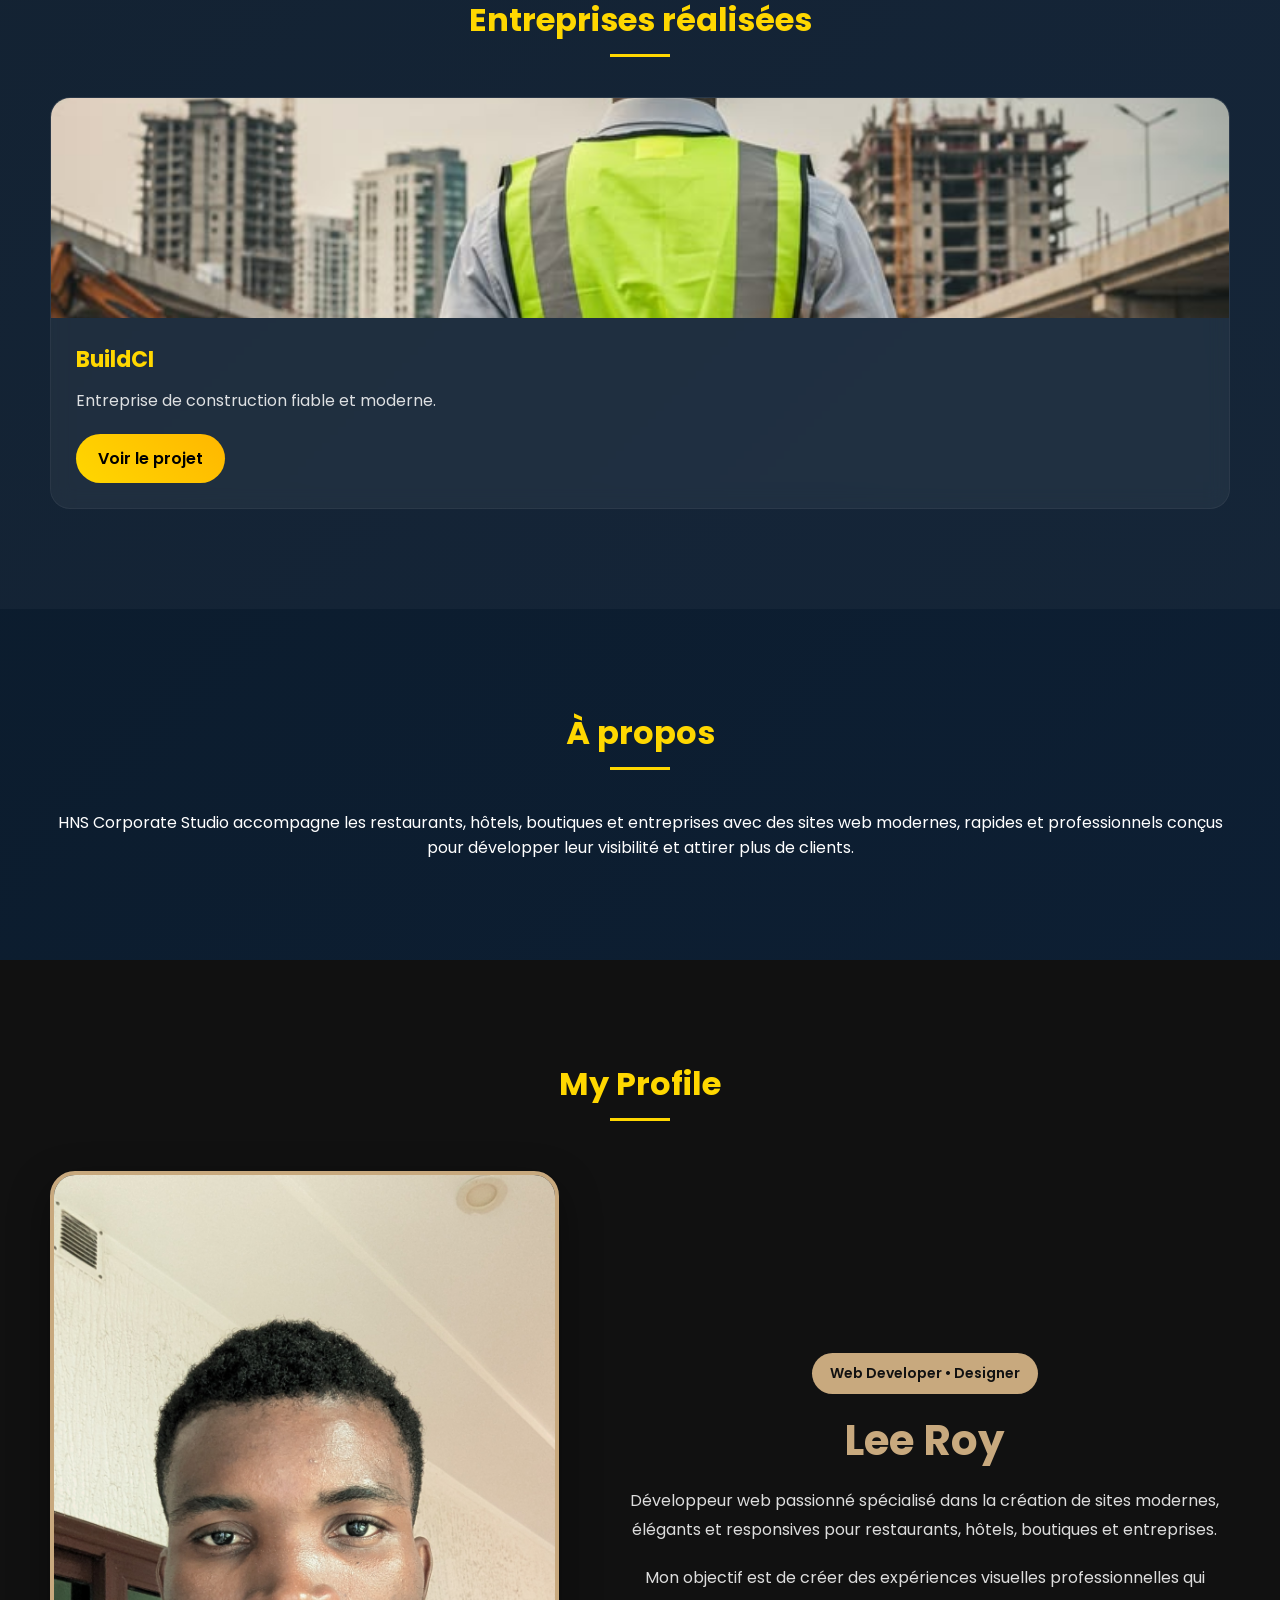
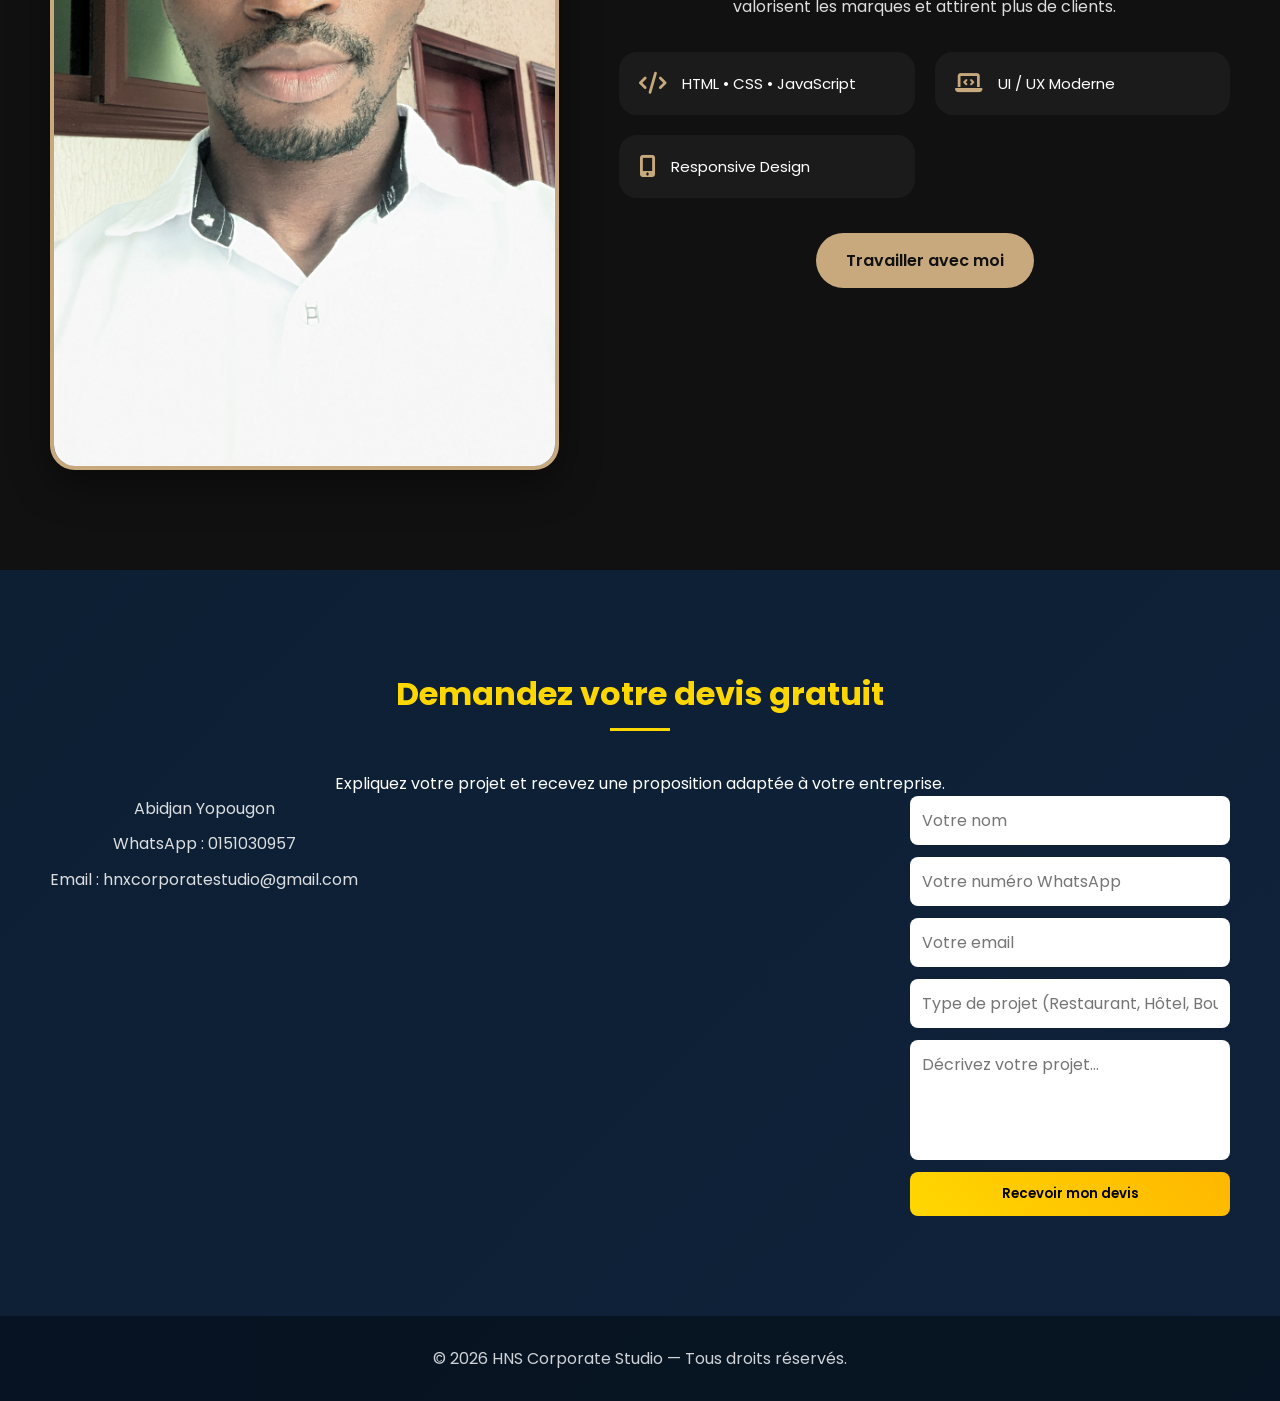
==== commit 05ee24af: "Add files via upload" ====
--- a/index.html
+++ b/index.html
@@ -26,6 +26,7 @@
             <li><a href="#services">Services</a></li>
             <li><a href="#realisations">Réalisations</a></li>
             <li><a href="#apropos">À propos</a></li>
+            <li><a href="#profile">My Profile</a></li>
             <li><a href="#contact">Contact</a></li>
         </ul>
     </nav>
@@ -261,6 +262,66 @@
     </p>
 
 </section>
+<!-- MY PROFILE -->
+<section id="profile" class="section profile-section">
+
+    <h2>My Profile</h2>
+
+    <div class="profile-container">
+
+        <!-- IMAGE -->
+        <div class="profile-image">
+
+            <!-- REMPLACE profile.jpg PAR TA PHOTO -->
+            <img src="imageex/leeroy.jpg" alt="Developer Profile">
+
+        </div>
+
+        <!-- INFOS -->
+        <div class="profile-content">
+
+            <span class="profile-badge">Web Developer • Designer</span>
+
+            <h3>Lee Roy</h3>
+
+            <p class="profile-text">
+                Développeur web passionné spécialisé dans la création de sites modernes,
+                élégants et responsives pour restaurants, hôtels, boutiques et entreprises.
+            </p>
+
+            <p class="profile-text">
+                Mon objectif est de créer des expériences visuelles professionnelles qui
+                valorisent les marques et attirent plus de clients.
+            </p>
+
+            <div class="profile-info">
+
+                <div class="profile-box">
+                    <i class="fas fa-code"></i>
+                    <span>HTML • CSS • JavaScript</span>
+                </div>
+
+                <div class="profile-box">
+                    <i class="fas fa-laptop-code"></i>
+                    <span>UI / UX Moderne</span>
+                </div>
+
+                <div class="profile-box">
+                    <i class="fas fa-mobile-alt"></i>
+                    <span>Responsive Design</span>
+                </div>
+
+            </div>
+
+            <a href="https://wa.me/2250151030957" class="profile-btn">
+                Travailler avec moi
+            </a>
+
+        </div>
+
+    </div>
+
+</section>
 
 <!-- CONTACT / DEVIS WHATSAPP -->
 <section id="contact" class="section">
--- a/accueilhns.css
+++ b/accueilhns.css
@@ -225,6 +225,121 @@
     width:100%;
     max-width:100%;
 }
+/* ========================= */
+/* MY PROFILE */
+/* ========================= */
+
+.profile-section{
+    background:#111;
+    color:#fff;
+}
+
+.profile-container{
+    display:grid;
+    grid-template-columns:1fr 1.2fr;
+    gap:60px;
+    align-items:center;
+    margin-top:50px;
+}
+
+.profile-image{
+    width:100%;
+}
+
+.profile-image img{
+    width:100%;
+    border-radius:25px;
+    object-fit:cover;
+    border:4px solid #C8A97E;
+    box-shadow:0 15px 40px rgba(0,0,0,0.4);
+}
+
+.profile-content h3{
+    font-size:42px;
+    margin:15px 0;
+    color:#C8A97E;
+}
+
+.profile-badge{
+    display:inline-block;
+    padding:10px 18px;
+    background:#C8A97E;
+    color:#111;
+    border-radius:30px;
+    font-size:14px;
+    font-weight:600;
+}
+
+.profile-text{
+    margin-bottom:20px;
+    color:#ddd;
+    line-height:1.8;
+}
+
+.profile-info{
+    display:grid;
+    grid-template-columns:repeat(2,1fr);
+    gap:20px;
+    margin-top:30px;
+}
+
+.profile-box{
+    background:#1b1b1b;
+    padding:20px;
+    border-radius:18px;
+    display:flex;
+    align-items:center;
+    gap:15px;
+    transition:0.3s;
+}
+
+.profile-box:hover{
+    transform:translateY(-5px);
+    background:#222;
+}
+
+.profile-box i{
+    font-size:22px;
+    color:#C8A97E;
+}
+
+.profile-box span{
+    font-size:15px;
+    color:#fff;
+}
+
+.profile-btn{
+    display:inline-block;
+    margin-top:35px;
+    padding:15px 30px;
+    background:#C8A97E;
+    color:#111;
+    border-radius:40px;
+    font-weight:600;
+    transition:0.3s;
+}
+
+.profile-btn:hover{
+    background:#fff;
+}
+
+/* RESPONSIVE */
+
+@media(max-width:900px){
+
+    .profile-container{
+        grid-template-columns:1fr;
+    }
+
+    .profile-content h3{
+        font-size:32px;
+    }
+
+    .profile-info{
+        grid-template-columns:1fr;
+    }
+
+}
 
 .section h2{
     font-size:32px;
